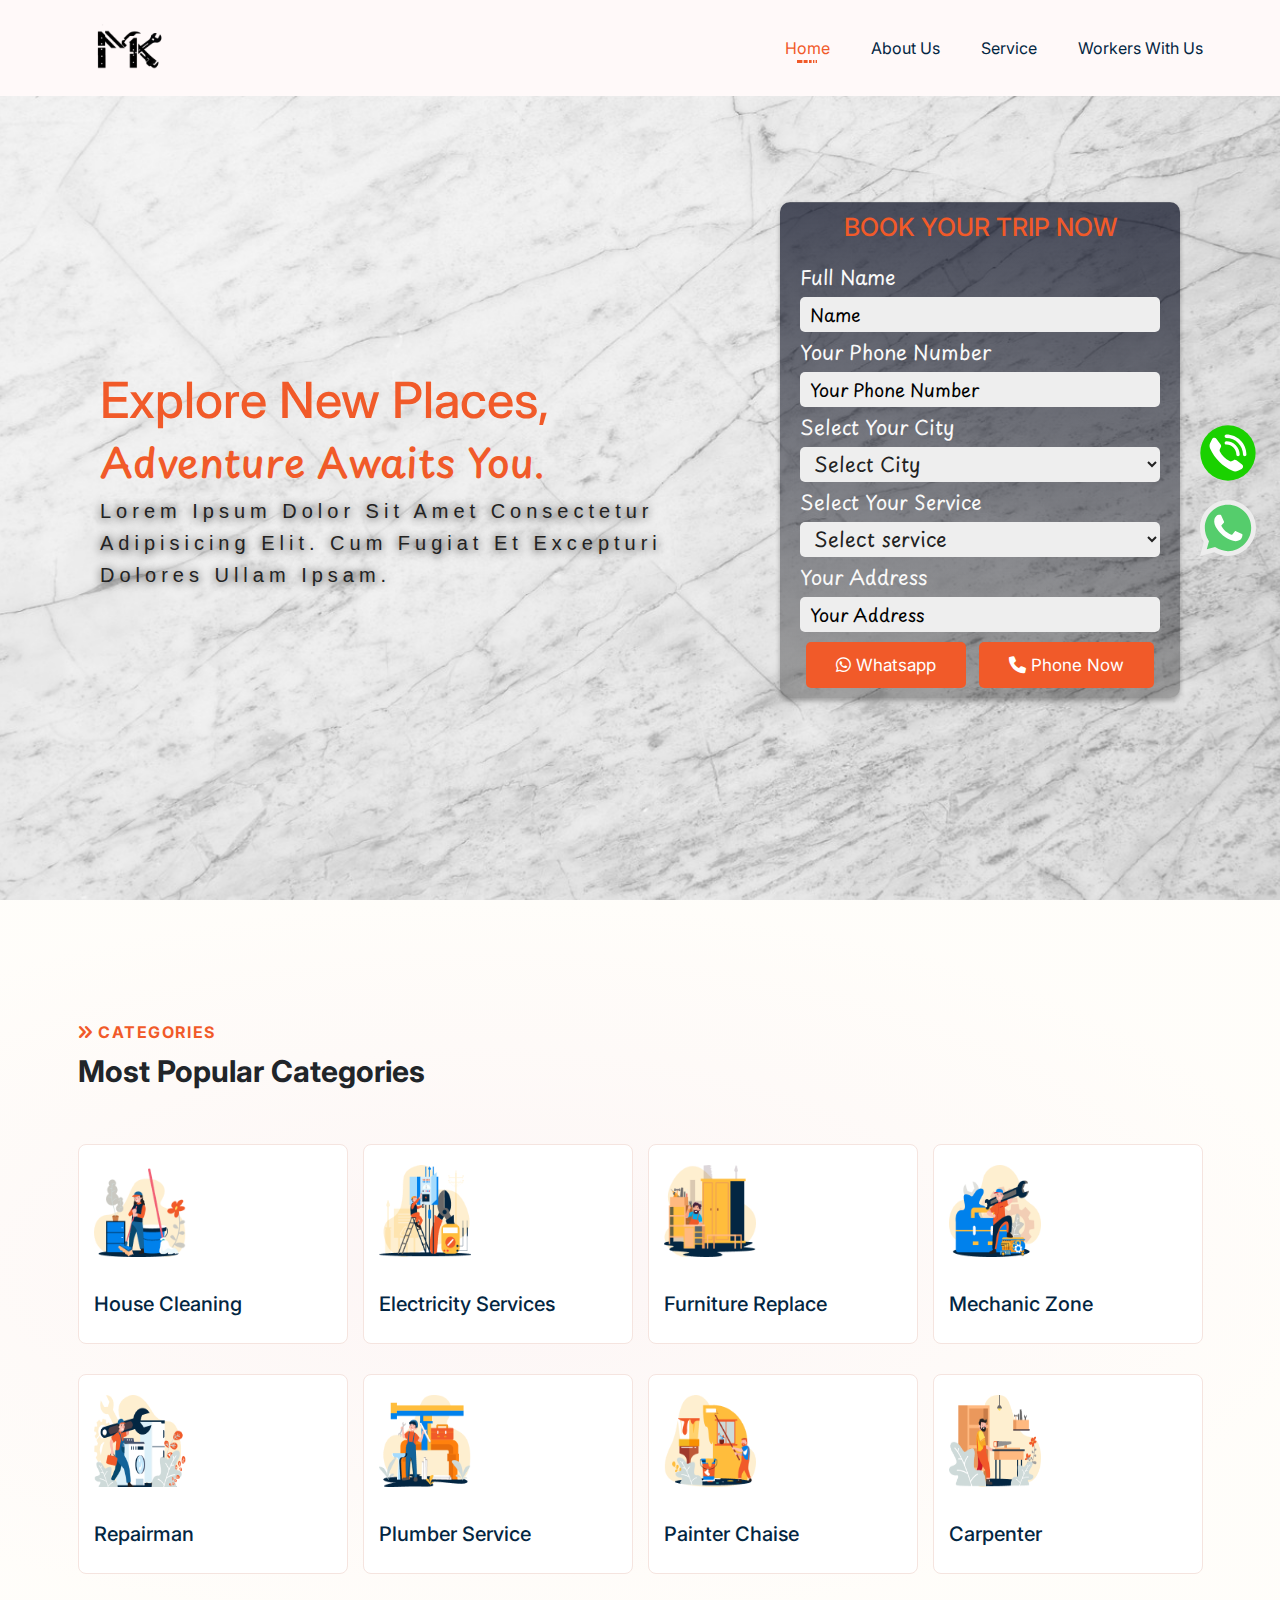
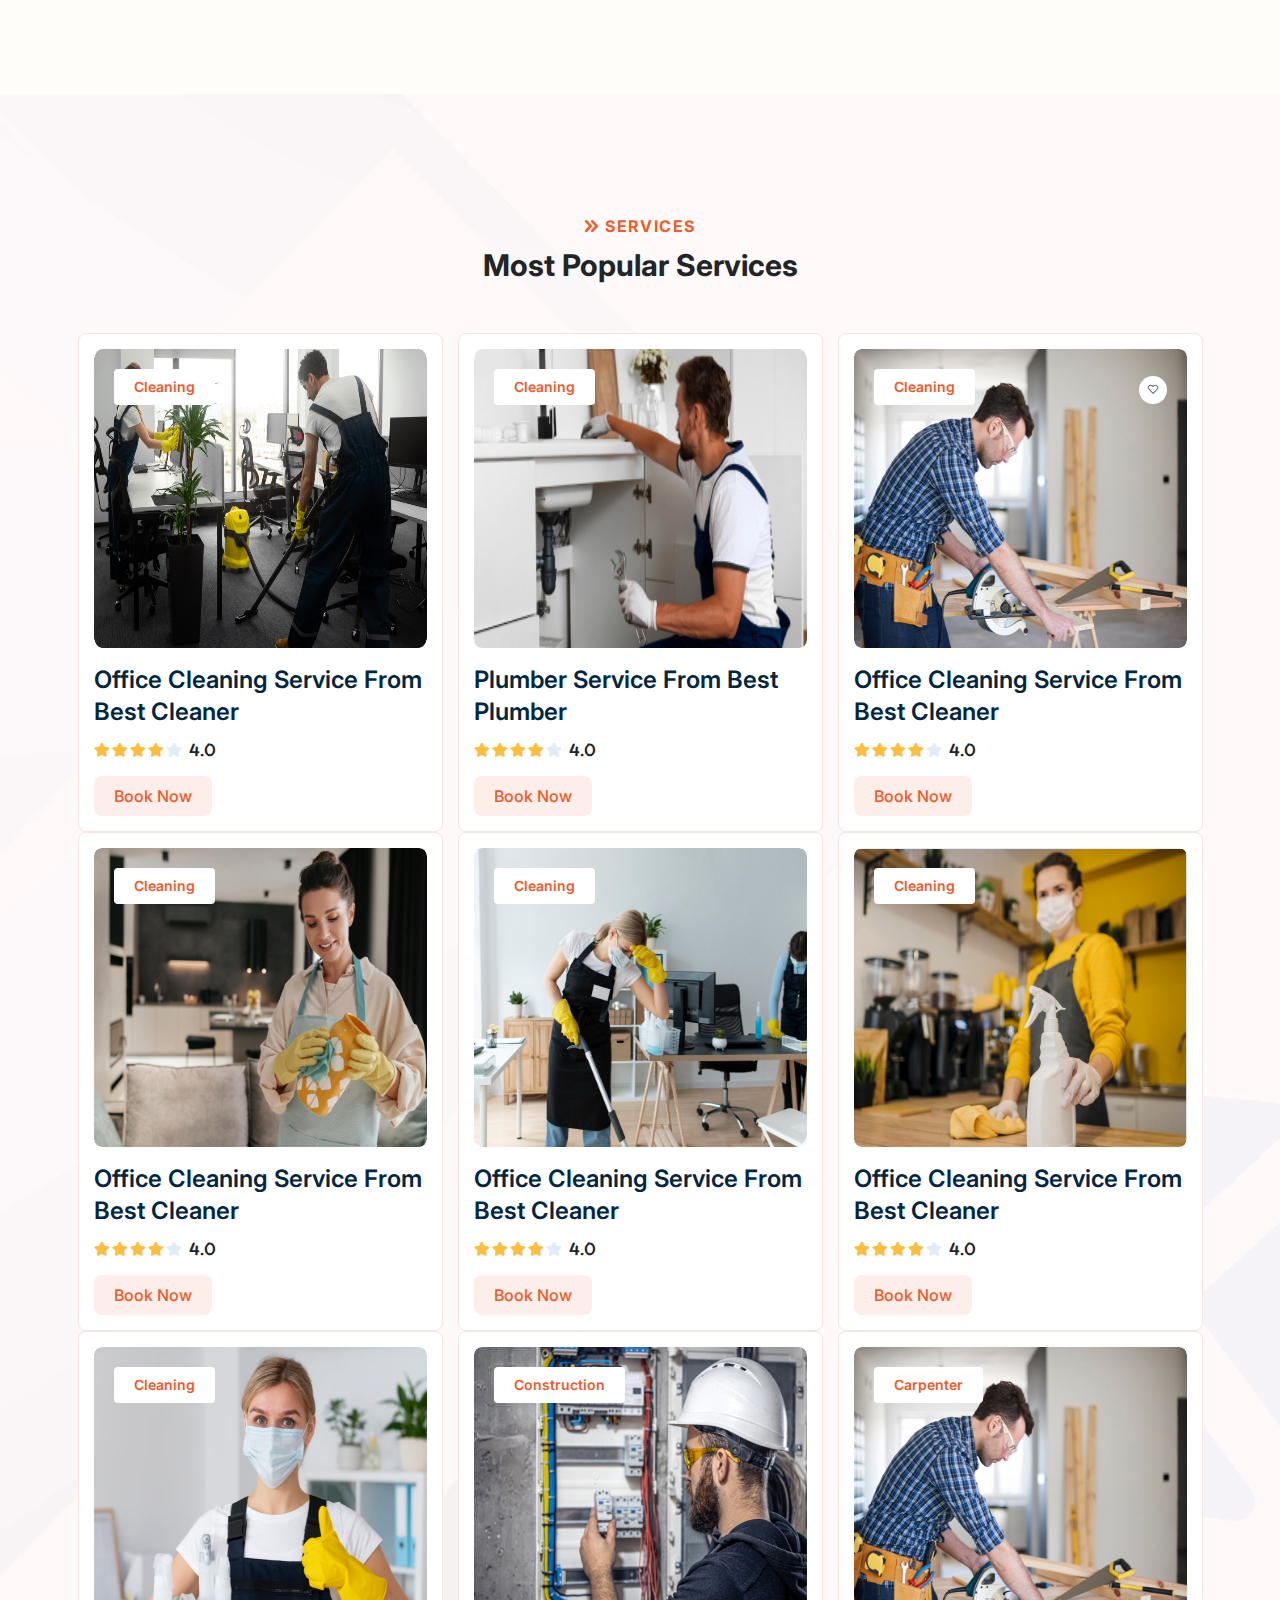
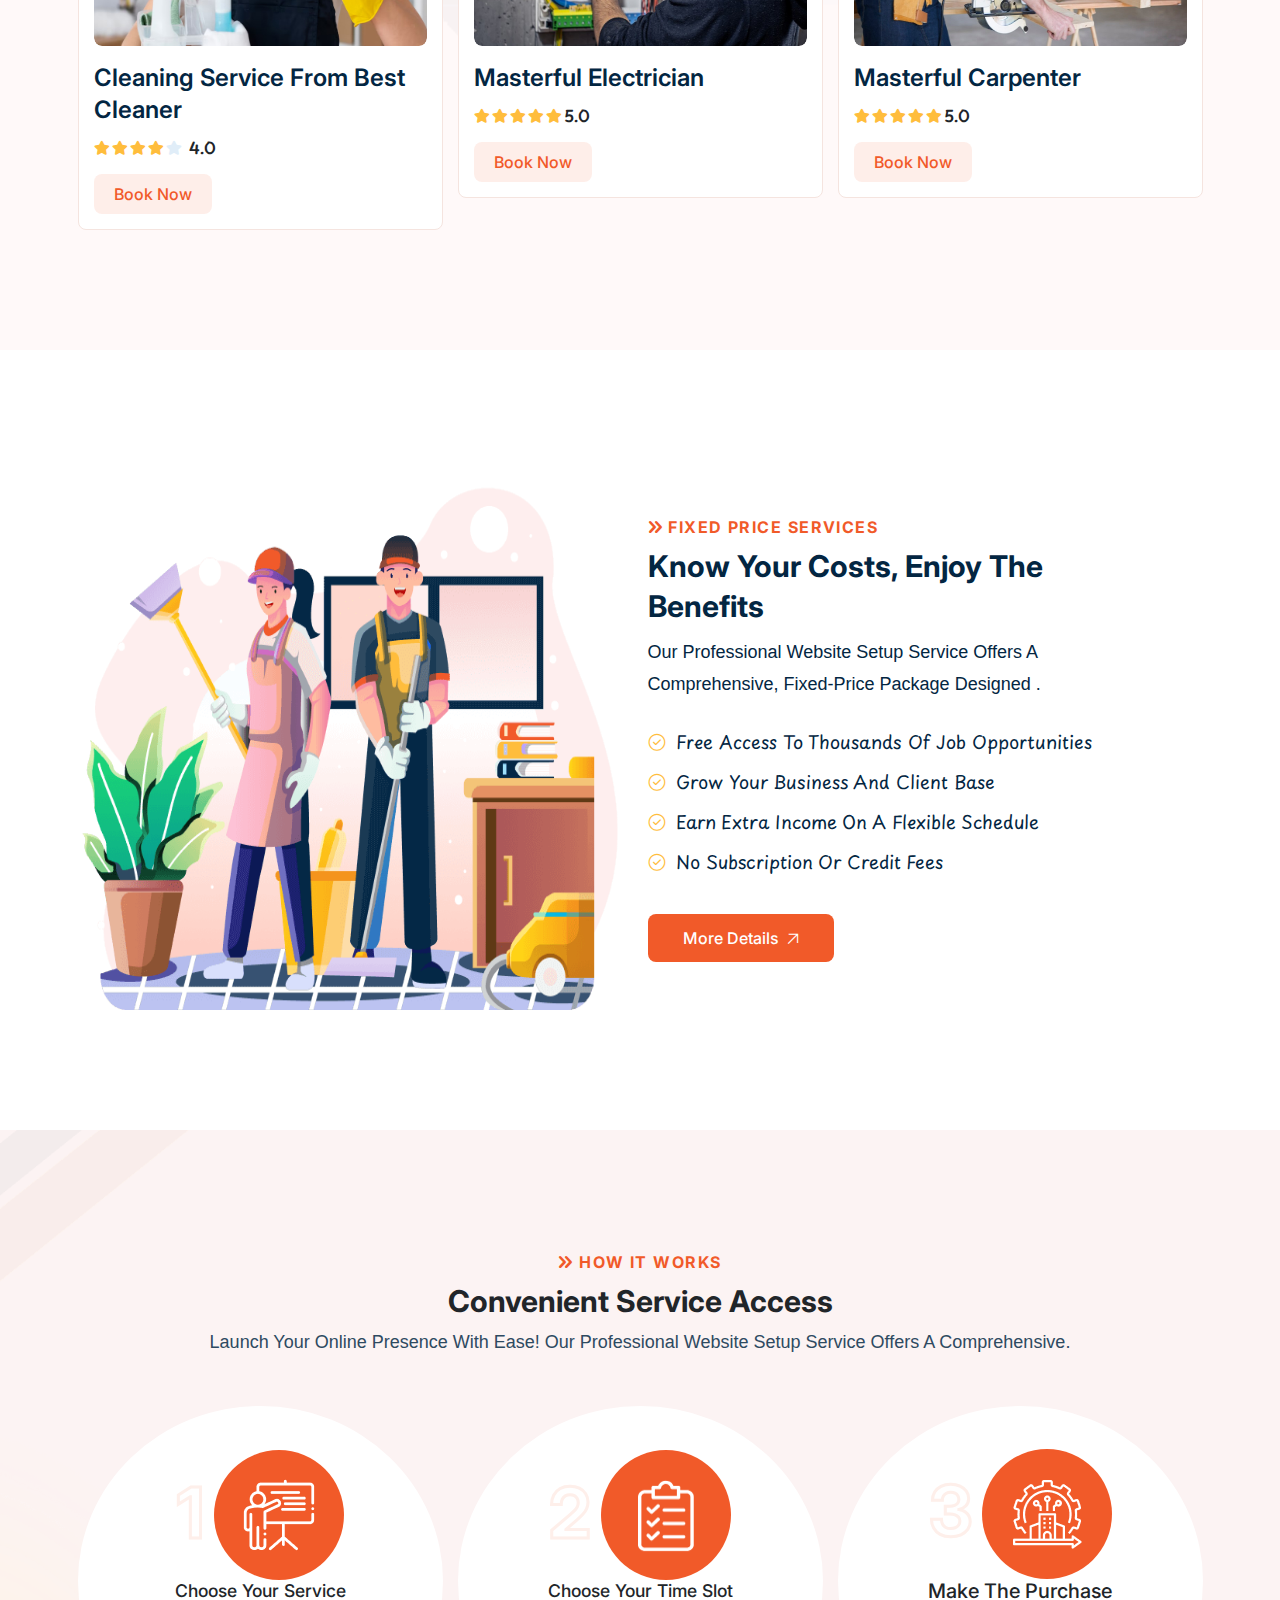
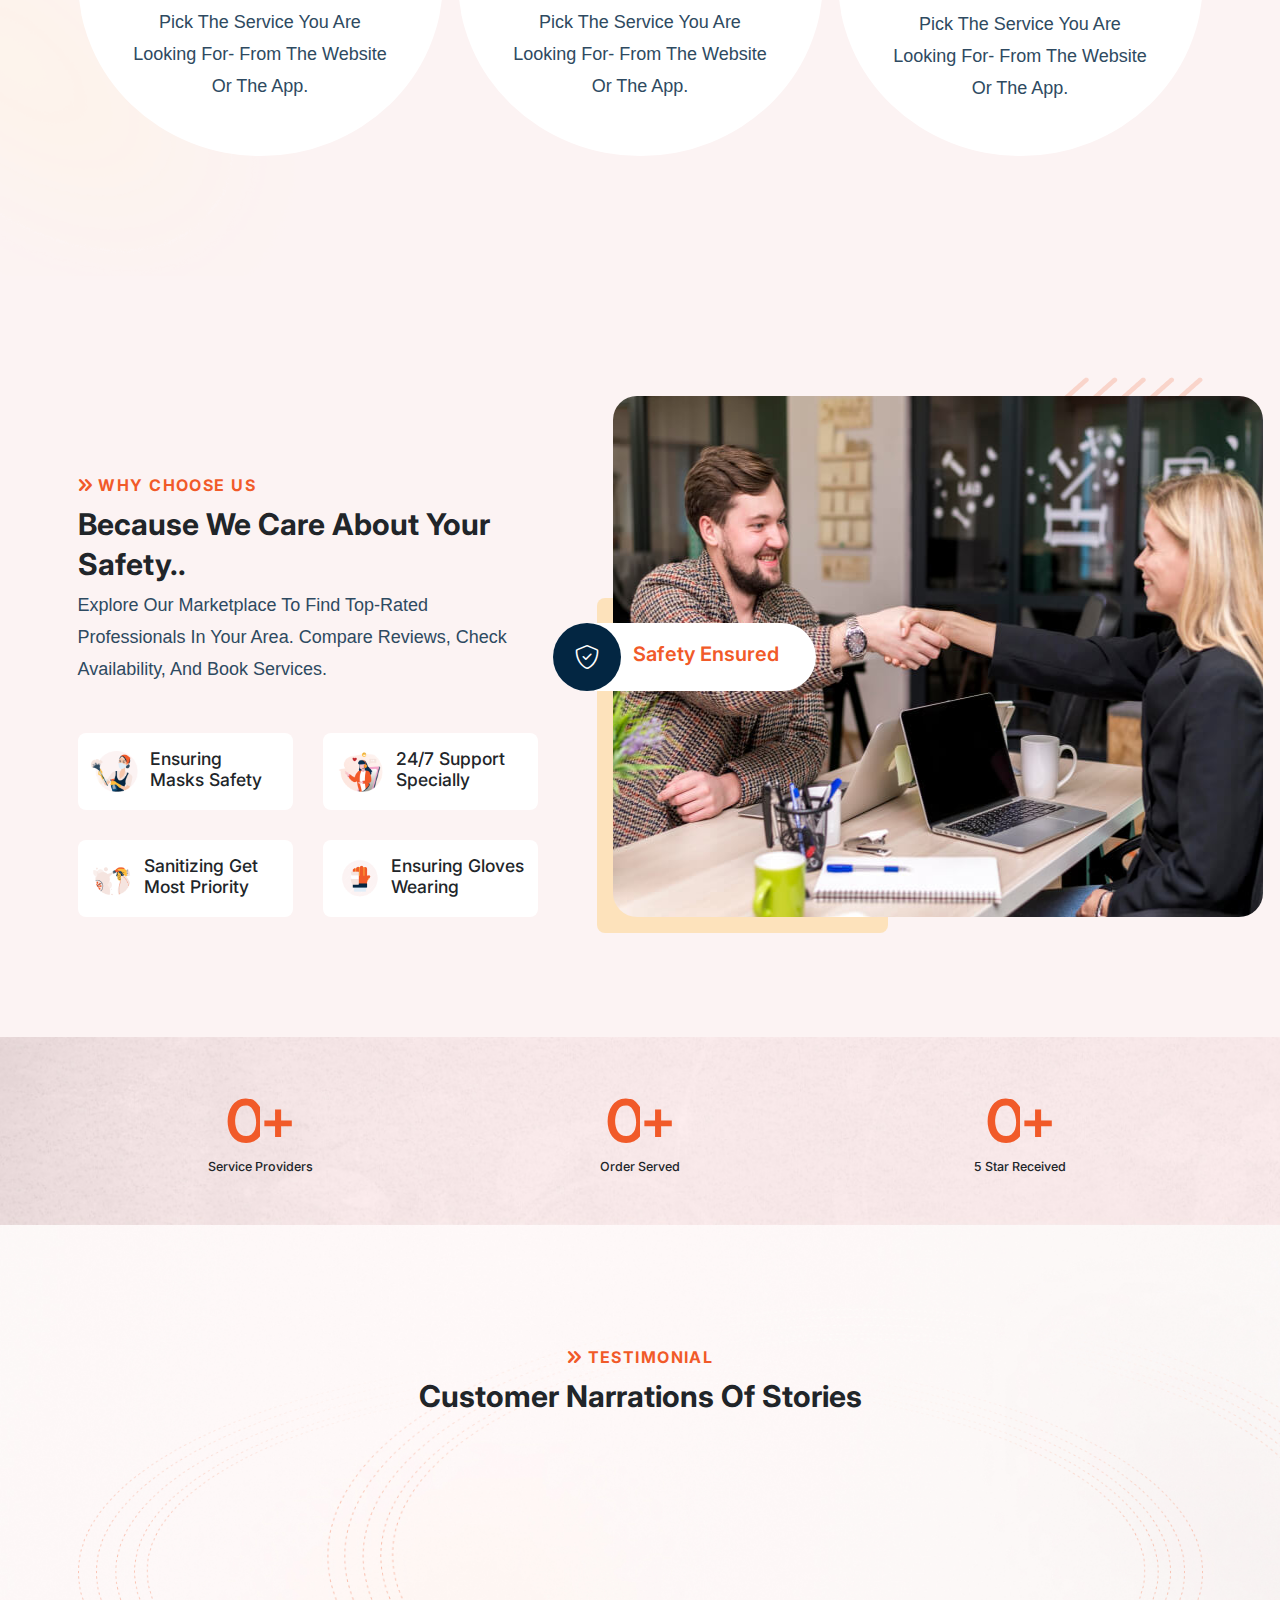
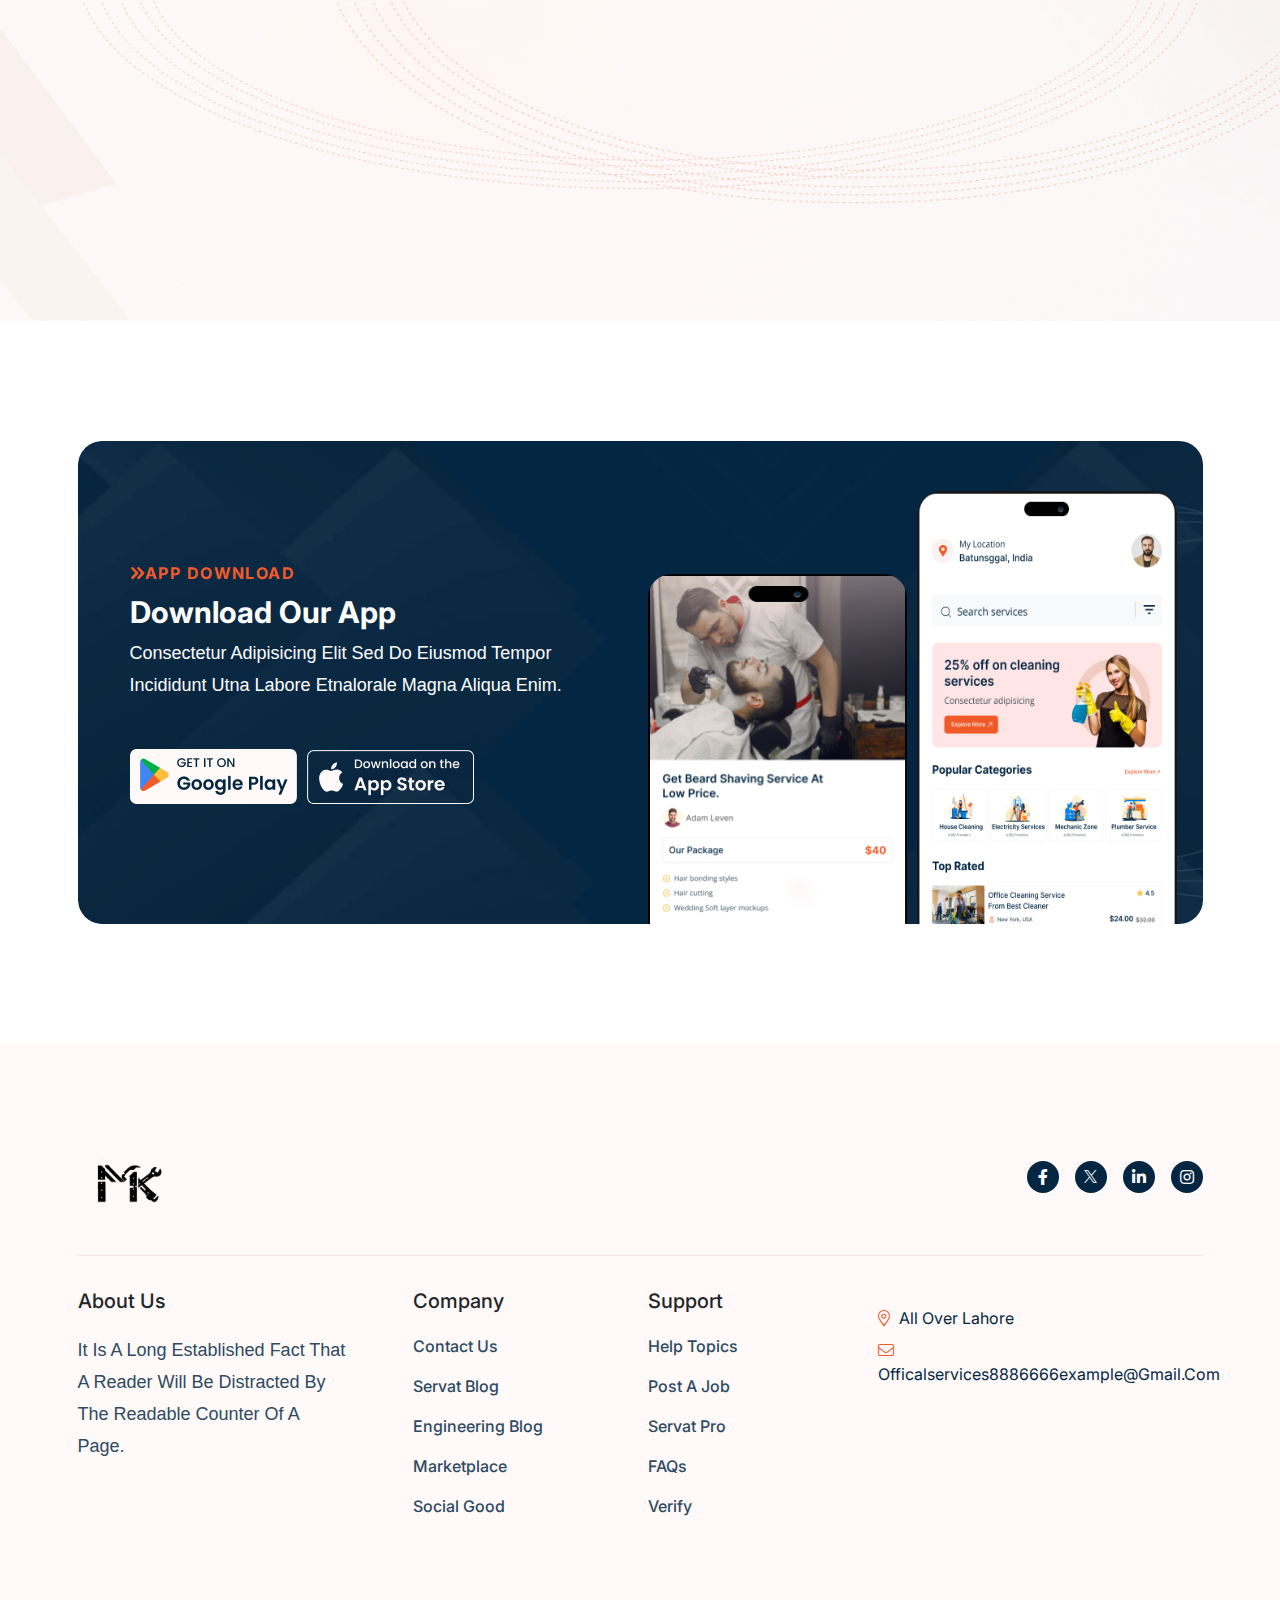
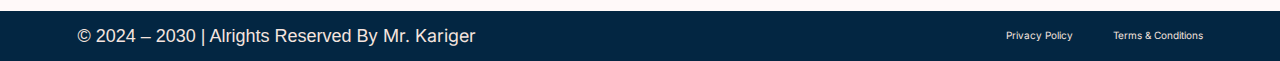
==== index.html @ b2930a64 "first comment" ====
<!DOCTYPE html>
<html lang="en">

<!-- Mirrored from template.binaryvines.com/servat/index-4.html by HTTrack Website Copier/3.x [XR&CO'2014], Tue, 11 Feb 2025 09:02:24 GMT -->
<!-- Added by HTTrack --><meta http-equiv="content-type" content="text/html;charset=utf-8" /><!-- /Added by HTTrack -->
<head>
<meta charset="utf-8">
<title>Servat - Responsive HTML Template</title>

<!-- Stylesheets -->
<link href="assets/css/style.css" rel="stylesheet">

<link rel="shortcut icon" href="assets/images/favicon.png" type="image/x-icon">
<link rel="icon" href="assets/images/favicon.png" type="image/x-icon">

<meta http-equiv="X-UA-Compatible" content="IE=edge">
<meta name="viewport" content="width=device-width, initial-scale=1.0">

</head>

<body>

<a target="_blank" href="https://api.whatsapp.com/send?phone=%2B923001078050&amp;text=MR.+Karigar+service+provider" id="whatsapp-button" style="position: fixed; right: 24px; width: 56px; z-index: 999; top: 500px;"><img style="width:100%;" src="[data-uri]"></a>

<a target="_blank" href="tel:+923001078050&amp;text=MR.+Karigar+service+provider" id="whatsapp-button" style="position: fixed; right: 24px; width: 56px; z-index: 999; top: 425px;"><img style="width:100%;" src="./assets/images/icons/phone-6015.svg"></a>
    
    <div class="page-wrapper">

        <!-- preloader -->
        <!-- <div class="loader-wrap">
            <div class="preloader">
                <div class="preloader-close">x</div>
                <div id="handle-preloader" class="handle-preloader">
                    <div class="animation-preloader">
                        <div class="loader-image">
                            <img src="assets/images/loader.gif" alt="loader">
                        </div>
                        <div class="txt-loading">
                            <span data-text-preloader="s" class="letters-loading">
                            s
                            </span>
                            <span data-text-preloader="e" class="letters-loading">
                            e
                            </span>
                            <span data-text-preloader="r" class="letters-loading">
                            r
                            </span>
                            <span data-text-preloader="v" class="letters-loading">
                            v
                            </span>
                            <span data-text-preloader="a" class="letters-loading">
                            a
                             </span>
                            <span data-text-preloader="t" class="letters-loading">
                            t
                            </span>
                        </div>
                    </div>  
                </div>
            </div>
        </div> -->
        <!-- preloader end --> 

        <!-- header -->
        <header class="main-header header-style-two">

            <!-- Header Lower -->
            <div class="header-lower">
                <div class="container">
                    <div class="inner-container d-flex align-items-center justify-content-between">        
                        <div class="header-left-column">
                            <div class="logo-box">
                                <div class="logo"><a href="index.html"><img src="assets/images/logo.png" alt="logo"></a></div>
                            </div>
                        </div>
                        <div class="header-center-column">
                            <div class="nav-outer">
                                <div class="mobile-nav-toggler"><img src="assets/images/icons/icon-bar.png" alt="icon"></div>
                                <nav class="main-menu navbar-expand-md navbar-light">
                                    <div class="collapse navbar-collapse show clearfix" id="navbarSupportedContent">
                                        <ul class="navigation">
                                            <!-- <li class="dropdown"><a href="javascript:void(0);" class="active">Home</a>
                                                <ul>
                                                    <li><a href="index.html">Home 01</a></li>
                                                    <li><a href="index-2.html">Home 02</a></li>
                                                    <li><a href="index-3.html">Home 03</a></li>
                                                    <li><a href="index-4.html" class="active">Home 04</a></li>
                                                </ul>
                                            </li> -->
                                            <li><a href="index.html" class="active">Home </a></li>
                                            <li><a href="about.html">About Us</a></li>   
                                            <!-- <li class="dropdown"><a href="javascript:void(0);">Service</a>
                                                <ul>
                                                    <li><a href="service.html">Service</a></li>
                                                    <li><a href="service-details.html">Service Details</a></li>
                                                </ul>
                                            </li> -->
                                            <li><a href="services.html">Service</a></li>
                                            <!-- <li class="dropdown"><a href="javascript:void(0);">Workers</a>
                                                <ul>
                                                    <li><a href="workers.html">Workers</a></li>
                                                    <li><a href="workers-profile.html">Workers Profile</a></li>
                                                    <li><a href="error.html">404</a></li>
                                                </ul>
                                            </li>        -->
                                            <li><a href="worker.html">Workers With Us</a></li>                                                             
                                            <!-- <li class="dropdown"><a href="javascript:void(0);">Blog</a>
                                                <ul>
                                                    <li><a href="blog.html">Blog</a></li>
                                                    <li><a href="blog-details.html">Blog Details</a></li>
                                                </ul>
                                            </li> -->
                                            <!-- <li><a href="contact.html">Contact</a></li> -->
                                        </ul>
                                    </div>
                                </nav>
                            </div>
                        </div>
                        <!-- <div class="header-right-column d-flex  align-items-center">
                            <div class="header-right-contact">
                                <a href="tel:+48615579822"><i class="icon-call-2"></i> +48 615 579 822</a>
                            </div>
                            <div class="header-right-btn-area">
                                <a href="#0" class="btn-1">Sign In</a>                  
                                <a href="#0" class="btn-1">Sign Up</a>                  
                            </div>
                        </div> -->
                    </div>
                </div>
            </div>
            <!-- Header Lower -->

            <!-- sticky header -->
            <div class="sticky-header">
                <div class="header-upper">
                    <div class="container">
                        <div class="inner-container d-flex align-items-center justify-content-between">
                            <div class="left-column d-flex align-items-center">
                                <div class="logo-box">
                                    <div class="logo"><a href="index.html"><img src="assets/images/logo.png" alt="logo"></a></div>
                                </div>
                            </div>

                            <div class="nav-outer gap-5 d-flex align-items-center">
                                <div class="mobile-nav-toggler"><img src="assets/images/icons/icon-bar.png" alt="icon"></div>
                                <nav class="main-menu navbar-expand-md navbar-light"></nav>
                            </div>
                            
                            <!-- <div class="header-right-column d-flex align-items-center">
                                <div class="header-right-contact">
                                    <a href="tel:+48615579822"><i class="icon-call-2"></i> +48 615 579 822</a>
                                </div>
                                <div class="header-right-btn-area">
                                    <a href="#0" class="btn-1">Sign In</a>                  
                                    <a href="#0" class="btn-1">Sign Up</a>                  
                                </div>
                            </div> -->
                        </div>
                    </div>
                </div>
            </div>
            <!-- sticky header -->

            <!-- mobile menu -->
            <div class="mobile-menu">
                <div class="menu-backdrop"></div>
                <div class="close-btn"><span class="fal fa-times"></span></div>
                
                <nav class="menu-box">
                    <div class="nav-logo"><a href="index.html"><img src="assets/images/logo.png" alt="logo"></a></div>
                    <div class="menu-outer"><!--Here Menu Will Come Automatically Via Javascript / Same Menu as in Header--></div>
                    <!--Social Links-->
                    <div class="social-links">
                        <ul class="clearfix">
                            <li><a href="#"><span class="fab fa-twitter"></span></a></li>
                            <li><a href="#"><span class="fab fa-facebook-square"></span></a></li>
                            <li><a href="#"><span class="fab fa-pinterest-p"></span></a></li>
                            <li><a href="#"><span class="fab fa-instagram"></span></a></li>
                            <li><a href="#"><span class="fab fa-youtube"></span></a></li>
                        </ul>
                    </div>
                </nav>
            </div>

            <!-- <div class="container">
                <div class="header-bottom-navigation header-bottom-navigation-two">
                    <ul>
                        <li><a href="#0">Cleaning Office</a></li>
                        <li><a href="#0">Electricity Services</a></li>
                        <li><a href="#0">Furniture Replace</a></li>
                        <li><a href="#0">Mechanic Zone</a></li>
                        <li><a href="#0">Repairman</a></li>
                        <li><a href="#0" class="active">Plumber Service</a></li>
                        <li><a href="#0">Painter Chaise</a></li>
                        <li><a href="#0">Care Repairing</a></li>
                    </ul>
                </div>
            </div> -->

        </header>
        <!-- header -->

         <!-- home section starts  -->

    <section class="home" id="home">

        <div class="images">
            <img src="./assets/images/banner/banner-bg.jpg" alt="">
            
        </div>

        <div class="content">
            <h1>explore new places,<span><br> adventure awaits you.</span></h1>
            <p>Lorem ipsum dolor sit amet consectetur adipisicing elit. Cum fugiat et excepturi dolores ullam ipsam.
            </p>
        </div>

        <div class="form-container">
            <form action="">

                <!-- <h3>search your destination</h3> -->
                <h3>book your trip now</h3>

                <span>full name</span>
                <input type="text" placeholder="name" name="Client Name">

                <span>your Phone Number</span>
                <input type="number" placeholder="your Phone Number" name="phone number" >

                <span>Select your City</span>
                <!-- <input type="number" placeholder="enter your phone" > -->
                <select class="select" >
                    <option value="" name="City">Select City</option>
                        <!-- <option value="Karachi">Karachi</option> -->
                        <!-- <option value="Karachi">islamabad</option> -->
                        <option value="Lahore">Lahore</option>
                </select>  

                <span>Select Your service</span>
                <select class="select" >
                    <option value="" name="service Name">Select service</option>
                        <option value="Plumber" >Plumber</option>
                        <option value="Electrician">Electrician</option>
                        <option value="Cleaner">Cleaner</option>
                        <!-- <option value="Electrician"></option>
                        <option value="Electrician">Lahore</option> -->
                </select>    

                <span>Your Address</span>
        
                <input type="text" placeholder="Your Address" name="Address">


                <!-- <input type="submit" value="send"> -->
                <div class="button ">
                    <a href="https://api.whatsapp.com/send?phone=%2B923001078050&amp;text=MR.+Karigar+service+provider" class="link-btn"><i class="fab fa-whatsapp"></i> Whatsapp</a>
                    <a href="tel:+923001078050&amp;text=MR.+Karigar+service+provider" class="link-btn"><i class="fas fa-phone"></i> Phone now</a>
                </div>
                

            </form>
        </div>

    </section>

   

        <!-- Categories four -->
        <section class="categories categories-four">
            <div class="container">
                <div class="common-title-container">
                    <div class="common-title mb-0">
                        <h6 class="common-sub-title"><i class="fa-solid fa-angles-right"></i> CATEGORIES</h6>
                        <h3>Most Popular Categories</h3>
                    </div>
                    <!-- <a href="workers.html" class="underline-link">Explore More <i class="fa-solid fa-arrow-up-right"></i></a> -->
                </div>

                <div class="row">
                    <div class="col-lg-3 col-md-6">
                        <div class="categories-single">
                            <div class="categories-single-image">
                                <img src="assets/images/resource/categori-1.png" alt="image">
                            </div>
                            <div class="categories-single-title">
                                <a href="./service-provide/service-1.html">House Cleaning </a>
                                <!-- <p>4,982 Providers</p> -->
                            </div>
                        </div>
                    </div>
                    <div class="col-lg-3 col-md-6">
                        <div class="categories-single">
                            <div class="categories-single-image">
                                <img src="assets/images/resource/categori-2.png" alt="image">
                            </div>
                            <div class="categories-single-title">
                                <a href="./service-provide/service-2.html">Electricity Services </a>
                                <!-- <p>4,982 Providers</p> -->
                            </div>
                        </div>
                    </div>
                    <div class="col-lg-3 col-md-6">
                        <div class="categories-single">
                            <div class="categories-single-image">
                                <img src="assets/images/resource/categori-3.png" alt="image">
                            </div>
                            <div class="categories-single-title">
                                <a href="./service-provide/service-3.html">Furniture Replace </a>
                                <!-- <p>4,982 Providers</p> -->
                            </div>
                        </div>
                    </div>
                    <div class="col-lg-3 col-md-6">
                        <div class="categories-single">
                            <div class="categories-single-image">
                                <img src="assets/images/resource/categori-4.png" alt="image">
                            </div>
                            <div class="categories-single-title">
                                <a href="./service-provide/service-4.html">Mechanic Zone</a>
                                <!-- <p>4,982 Providers</p> -->
                            </div>
                        </div>
                    </div>
                    <div class="col-lg-3 col-md-6">
                        <div class="categories-single">
                            <div class="categories-single-image">
                                <img src="assets/images/resource/categori-5.png" alt="image">
                            </div>
                            <div class="categories-single-title">
                                <a href="./service-provide/service-5.html">Repairman </a>
                                <!-- <p>4,982 Providers</p> -->
                            </div>
                        </div>
                    </div>
                    <div class="col-lg-3 col-md-6">
                        <div class="categories-single">
                            <div class="categories-single-image">
                                <img src="assets/images/resource/categori-6.png" alt="image">
                            </div>
                            <div class="categories-single-title">
                                <a href="./service-provide/service-6.html">Plumber Service</a>
                                <!-- <p>4,982 Providers</p> -->
                            </div>
                        </div>
                    </div>
                    <div class="col-lg-3 col-md-6">
                        <div class="categories-single">
                            <div class="categories-single-image">
                                <img src="assets/images/resource/categori-7.png" alt="image">
                            </div>
                            <div class="categories-single-title">
                                <a href="./service-provide/service-7.html">Painter Chaise</a>
                                <!-- <p>4,982 Providers</p> -->
                            </div>
                        </div>
                    </div>
                    <div class="col-lg-3 col-md-6">
                        <div class="categories-single">
                            <div class="categories-single-image">
                                <img src="assets/images/resource/categori-8.png" alt="image">
                            </div>
                            <div class="categories-single-title">
                                <a href="./service-provide/service-8.html">Carpenter</a>
                                <!-- <p>4,982 Providers</p> -->
                            </div>
                        </div>
                    </div>
                </div>
            </div>
        </section>
        <!-- Categories four-->

        
        <!-- service two -->
        <section class="service-two">
            <div class="bg-layer" style="background: url('assets/images/background/service-2-bg.png');"></div>
            <div class="container">
                <div class="common-title text-center">
                    <h6 class="common-sub-title"><i class="fa-solid fa-angles-right"></i> SERVICES </h6>
                    <h3>Most Popular Services</h3>
                </div>

                <div class="row">


                    <div class="col-lg-4 col-md-6">
                
                        <div class="service-tow-single">
                            <div class="service-tow-single-img">
                                <img src="assets/images/resource/service-details-1.jpg" alt="image">
                                <div class="featured-single-wishlist">
                                    <h6>Cleaning</h6>
                                    <!-- <a href="./services/service-1.html"><i class="fa-light fa-heart"></i></a> -->
                                </div>
                            </div>
                            <div class="service-tow-single-content">
                                <a href="./service-provide/service-1.html" class="service-tow-single-title">Office Cleaning Service From Best Cleaner </a>
                                <div class="service-tow-single-rating">
                                    <!-- <p><i class="fa-light fa-location-dot"></i> New York, USA</p> -->
                                    <div class="rating">
                                        <ul>
                                            <li><i class="fa-sharp fa-solid fa-star"></i></li>
                                            <li><i class="fa-sharp fa-solid fa-star"></i></li>
                                            <li><i class="fa-sharp fa-solid fa-star"></i></li>
                                            <li><i class="fa-sharp fa-solid fa-star"></i></li>
                                            <li><i class="fa-sharp-duotone fa-solid fa-star"></i></li>
                                            <li>4.0</li>
                                        </ul>
                                    </div>
                                </div>
                                <div class="featured-single-info">
                                    <a href="./service-provide/service-1.html">Book Now</a>
                                    <div class="featured-single-info-left">
                                        <!-- <h5>$24.00 <span>$32.00</span></h5> -->
                                    </div>
                                </div>
                            </div>
                        </div>
                    </div>


                    <div class="col-lg-4 col-md-6">
                        <div class="service-tow-single">
                            <div class="service-tow-single-img">
                                <img src="assets/images/resource/service-page-4.jpg" alt="image">
                                <div class="featured-single-wishlist">
                                    <h6>Cleaning</h6>
                                    <!-- <a href="./services/service-2.html"><i class="fa-light fa-heart"></i></a> -->
                                </div>
                            </div>
                            <div class="service-tow-single-content">
                                <a href="./service-provide/service-2.html" class="service-tow-single-title">Plumber Service From Best Plumber </a>
                                <div class="service-tow-single-rating">
                                    <!-- <p><i class="fa-light fa-location-dot"></i> New York, USA</p> -->
                                    <div class="rating">
                                        <ul>
                                            <li><i class="fa-sharp fa-solid fa-star"></i></li>
                                            <li><i class="fa-sharp fa-solid fa-star"></i></li>
                                            <li><i class="fa-sharp fa-solid fa-star"></i></li>
                                            <li><i class="fa-sharp fa-solid fa-star"></i></li>
                                            <li><i class="fa-sharp-duotone fa-solid fa-star"></i></li>
                                            <li>4.0</li>
                                        </ul>
                                    </div>
                                </div>
                                <div class="featured-single-info">
                                    <a href="./service-provide/service-2.html">Book Now</a>
                                    <!-- <div class="featured-single-info-left">
                                        <h5>$24.00 <span>$32.00</span></h5>
                                    </div> -->
                                </div>
                            </div>
                        </div>
                    </div>


                    <div class="col-lg-4 col-md-6">
                        <div class="service-tow-single">
                            <div class="service-tow-single-img">
                                <img src="assets/images/resource/service-3.jpg" alt="image">
                                <div class="featured-single-wishlist">
                                    <h6>Cleaning</h6>
                                    <a href="./services/service-3.html"><i class="fa-light fa-heart"></i></a>
                                </div>
                            </div>
                            <div class="service-tow-single-content">
                                <a href="./services/service-3.html" class="service-tow-single-title">Office Cleaning Service From Best Cleaner </a>
                                <div class="service-tow-single-rating">
                                    <!-- <p><i class="fa-light fa-location-dot"></i> New York, USA</p> -->
                                    <div class="rating">
                                        <ul>
                                            <li><i class="fa-sharp fa-solid fa-star"></i></li>
                                            <li><i class="fa-sharp fa-solid fa-star"></i></li>
                                            <li><i class="fa-sharp fa-solid fa-star"></i></li>
                                            <li><i class="fa-sharp fa-solid fa-star"></i></li>
                                            <li><i class="fa-sharp-duotone fa-solid fa-star"></i></li>
                                            <li>4.0</li>
                                        </ul>
                                    </div>
                                </div>
                                <div class="featured-single-info">
                                    <a href="./services/service-3.html">Book Now</a>
                                    <!-- <div class="featured-single-info-left">
                                        <h5>$24.00 <span>$32.00</span></h5>
                                    </div> -->
                                </div>
                            </div>
                        </div>
                    </div>


                    <div class="col-lg-4 col-md-6">
                        <div class="service-tow-single">
                            <div class="service-tow-single-img">
                                <img src="assets/images/resource/service-4.jpg" alt="image">
                                <div class="featured-single-wishlist">
                                    <h6>Cleaning</h6>
                                    <!-- <a href="./services/service-4.html"><i class="fa-light fa-heart"></i></a> -->
                                </div>
                            </div>
                            <div class="service-tow-single-content">
                                <a href="./service-provide/service-4.html" class="service-tow-single-title">Office Cleaning Service From Best Cleaner </a>
                                <div class="service-tow-single-rating">
                                    <!-- <p><i class="fa-light fa-location-dot"></i> New York, USA</p> -->
                                    <div class="rating">
                                        <ul>
                                            <li><i class="fa-sharp fa-solid fa-star"></i></li>
                                            <li><i class="fa-sharp fa-solid fa-star"></i></li>
                                            <li><i class="fa-sharp fa-solid fa-star"></i></li>
                                            <li><i class="fa-sharp fa-solid fa-star"></i></li>
                                            <li><i class="fa-sharp-duotone fa-solid fa-star"></i></li>
                                            <li>4.0</li>
                                        </ul>
                                    </div>
                                </div>
                                <div class="featured-single-info">
                                    <a href="./service-provide/service-4.html">Book Now</a>
                                    <!-- <div class="featured-single-info-left">
                                        <h5>$24.00 <span>$32.00</span></h5>
                                    </div> -->
                                </div>
                            </div>
                        </div>
                    </div>


                    <div class="col-lg-4 col-md-6">
                        <div class="service-tow-single">
                            <div class="service-tow-single-img">
                                <img src="assets/images/resource/service-5.jpg" alt="image">
                                <div class="featured-single-wishlist">
                                    <h6>Cleaning</h6>
                                    <!-- <a href="./services/service-5.html"><i class="fa-light fa-heart"></i></a> -->
                                </div>
                            </div>
                            <div class="service-tow-single-content">
                                <a href="./service-provide/service-5.html" class="service-tow-single-title">Office Cleaning Service From Best Cleaner </a>
                                <div class="service-tow-single-rating">
                                    <!-- <p><i class="fa-light fa-location-dot"></i> New York, USA</p> -->
                                    <div class="rating">
                                        <ul>
                                            <li><i class="fa-sharp fa-solid fa-star"></i></li>
                                            <li><i class="fa-sharp fa-solid fa-star"></i></li>
                                            <li><i class="fa-sharp fa-solid fa-star"></i></li>
                                            <li><i class="fa-sharp fa-solid fa-star"></i></li>
                                            <li><i class="fa-sharp-duotone fa-solid fa-star"></i></li>
                                            <li>4.0</li>
                                        </ul>
                                    </div>
                                </div>
                                <div class="featured-single-info">
                                    <a href="./service-provide/service-5.html">Book Now</a>
                                    <!-- <div class="featured-single-info-left">
                                        <h5>$24.00 <span>$32.00</span></h5>
                                    </div> -->
                                </div>
                            </div>
                        </div>
                    </div>


                    <div class="col-lg-4 col-md-6">
                        <div class="service-tow-single">
                            <div class="service-tow-single-img">
                                <img src="assets/images/resource/service-6.jpg" alt="image">
                                <div class="featured-single-wishlist">
                                    <h6>Cleaning</h6>
                                    <!-- <a href="./services/service-6.html"><i class="fa-light fa-heart"></i></a> -->
                                </div>
                            </div>
                            <div class="service-tow-single-content">
                                <a href="./service-provide/service-6.html" class="service-tow-single-title">Office Cleaning Service From Best Cleaner </a>
                                <div class="service-tow-single-rating">
                                    <!-- <p><i class="fa-light fa-location-dot"></i> New York, USA</p> -->
                                    <div class="rating">
                                        <ul>
                                            <li><i class="fa-sharp fa-solid fa-star"></i></li>
                                            <li><i class="fa-sharp fa-solid fa-star"></i></li>
                                            <li><i class="fa-sharp fa-solid fa-star"></i></li>
                                            <li><i class="fa-sharp fa-solid fa-star"></i></li>
                                            <li><i class="fa-sharp-duotone fa-solid fa-star"></i></li>
                                            <li>4.0</li>
                                        </ul>
                                    </div>
                                </div>
                                <div class="featured-single-info">
                                    <a href="./service-provide/service-6.html">Book Now</a>
                                    <!-- <div class="featured-single-info-left">
                                        <h5>$24.00 <span>$32.00</span></h5>
                                    </div> -->
                                </div>
                            </div>
                        </div>
                    </div>


                    <div class="col-lg-4 col-md-6">
                        <div class="service-tow-single">
                            <div class="service-tow-single-img">
                                <img src="assets/images/resource/service-1.jpg" alt="image">
                                <div class="featured-single-wishlist">
                                    <h6>Cleaning</h6>
                                    <!-- <a href="./services/service-7.html"><i class="fa-light fa-heart"></i></a> -->
                                </div>
                            </div>
                            <div class="service-tow-single-content">
                                <a href="./service-provide/service-7.html" class="service-tow-single-title">Cleaning Service From Best Cleaner </a>
                                <div class="service-tow-single-rating">
                                    <!-- <p><i class="fa-light fa-location-dot"></i> New York, USA</p> -->
                                    <div class="rating">
                                        <ul>
                                            <li><i class="fa-sharp fa-solid fa-star"></i></li>
                                            <li><i class="fa-sharp fa-solid fa-star"></i></li>
                                            <li><i class="fa-sharp fa-solid fa-star"></i></li>
                                            <li><i class="fa-sharp fa-solid fa-star"></i></li>
                                            <li><i class="fa-sharp-duotone fa-solid fa-star"></i></li>
                                            <li>4.0</li>
                                        </ul>
                                    </div>
                                </div>
                                <div class="featured-single-info">
                                    <a href="./service-provide/service-7.html">Book Now</a>
                                    <!-- <div class="featured-single-info-left">
                                        <h5>$24.00 <span>$32.00</span></h5>
                                    </div> -->
                                </div>
                            </div>
                        </div>
                    </div>


                    <div class="col-lg-4 col-md-6">
                        <div class="service-tow-single">
                            <div class="service-tow-single-img">
                                <img src="assets/images/resource/service-2.jpg" alt="image">
                                <div class="featured-single-wishlist">
                                    <h6>Construction</h6>
                                    <!-- <a href="./services/service-8.html"><i class="fa-light fa-heart"></i></a> -->
                                </div>
                            </div>
                            <div class="service-tow-single-content">
                                <a href="./service-provide/service-8.html" class="service-tow-single-title">Masterful Electrician</a>
                                <div class="service-tow-single-rating">
                                    <!-- <p><i class="fa-light fa-location-dot"></i>Arizona, USA</p> -->
                                    <div class="rating">
                                        <ul>
                                            <li><i class="fa-sharp fa-solid fa-star"></i></li>
                                            <li><i class="fa-sharp fa-solid fa-star"></i></li>
                                            <li><i class="fa-sharp fa-solid fa-star"></i></li>
                                            <li><i class="fa-sharp fa-solid fa-star"></i></li>
                                            <li><i class="fa-sharp fa-solid fa-star"></i></li>
                                            <li>5.0</li>
                                        </ul>
                                    </div>
                                </div>
                                <div class="featured-single-info">
                                    <a href="./service-provide/service-8.html">Book Now</a>
                                    <!-- <div class="featured-single-info-left">
                                        <h5>$24.00 <span>$32.00</span></h5>
                                    </div> -->
                                </div>
                            </div>
                        </div>
                    </div>


                    <div class="col-lg-4 col-md-6">
                        <div class="service-tow-single">
                            <div class="service-tow-single-img">
                                <img src="assets/images/resource/service-3.jpg" alt="image">
                                <div class="featured-single-wishlist">
                                    <h6>Carpenter</h6>
                                    <!-- <a href="./services/service-9.html"><i class="fa-light fa-heart"></i></a> -->
                                </div>
                            </div>
                            <div class="service-tow-single-content">
                                <a href="./service-provide/service-9.html" class="service-tow-single-title">Masterful Carpenter</a>
                                <div class="service-tow-single-rating">
                                    <!-- <p><i class="fa-light fa-location-dot"></i> California, USA</p> -->
                                    <div class="rating">
                                        <ul>
                                            <li><i class="fa-sharp fa-solid fa-star"></i></li>
                                            <li><i class="fa-sharp fa-solid fa-star"></i></li>
                                            <li><i class="fa-sharp fa-solid fa-star"></i></li>
                                            <li><i class="fa-sharp fa-solid fa-star"></i></li>
                                            <li><i class="fa-sharp fa-solid fa-star"></i></li>
                                            <li>5.0</li>
                                        </ul>
                                    </div>
                                </div>
                                <div class="featured-single-info">
                                    <a href="./service-provide/service-9.html">Book Now</a>
                                    <!-- <div class="featured-single-info-left">
                                        <h5>$24.00 <span>$32.00</span></h5>
                                    </div> -->
                                </div>
                            </div>
                        </div>
                    </div>
                </div>
            </div>
        </section>
        <!-- service two -->

        

        <!-- Rewards three -->
        <section class="rewards-three">
            <div class="container">
                <div class="row">
                    <div class="col-lg-6">
                        <div class="rewards-righter-container">
                            <div class="rewards-righter-image">
                                <img src="assets/images/resource/reward-3.png" alt="image">
                            </div>
                        </div>
                    </div>
                    <div class="col-lg-6">
                        <div class="rewards-left-container">
                            <div class="rewards-left-container-inner">
                                <div class="common-title mb_30">
                                    <h6 class="common-sub-title"><i class="fa-solid fa-angles-right"></i> FIXED PRICE SERVICES</h6>
                                    <h3>Know Your Costs, Enjoy the Benefits</h3>
                                    <p>Our Professional Website Setup service offers a comprehensive, fixed-price package designed .</p>
                                </div>
                                <div class="rewards-left-list">
                                    <ul>
                                        <li><i class="fa-sharp fa-light fa-circle-check"></i> Free access to thousands of job opportunities</li>
                                        <li><i class="fa-sharp fa-light fa-circle-check"></i> Grow your business and client base</li>
                                        <li><i class="fa-sharp fa-light fa-circle-check"></i> Earn extra income on a flexible schedule</li>
                                        <li><i class="fa-sharp fa-light fa-circle-check"></i> No subscription or credit fees</li>
                                    </ul>
                                </div>
                                <div class="reward-btn">
                                    <a href="about.html" class="btn-1">More Details <i class="icon-arrow-1"></i></a>
                                </div>
                            </div>
                        </div>
                    </div>
                </div>
            </div>
        </section>
        <!-- Rewards three -->


        <!-- works three -->
        <section class="works works-three">
            <div class="bg-layer" style="background: url('assets/images/background/works-three-bg.png');"></div>
            <div class="container">
                <div class="common-title text-center">
                    <h6 class="common-sub-title"><i class="fa-solid fa-angles-right"></i> HOW IT WORKS </h6>
                    <h3>Convenient Service Access</h3>
                    <p>Launch your online presence with ease! Our Professional Website Setup service offers a comprehensive.</p>
                </div>
                <div class="works-three-wrapper">
                    <div class="works-three-wrapper-shape">
                        <img src="assets/images/shape/arrow-line-2.png" alt="shape">
                    </div>
                    <div class="row">
                        <div class="col-lg-4 col-md-6">
                            <div class="works-three-single">
                                <div class="works-three-single-inner">
                                    <div class="work-number">
                                        <div class="number">
                                            <h2>1</h2>
                                        </div>
                                        <div class="work-three-icon-box">
                                            <div class="work-icon">
                                                <img src="assets/images/icons/work-7.png" alt="icon">
                                            </div>
                                        </div>
                                    </div>
                                    <div class="work-content">
                                        <!-- <a href="workers-profile.html">Choose Your Service</a> -->
                                        <h3>Choose Your Service</h3>
                                        <p>Pick the service you are looking for- from the website or the app.</p>
                                    </div>
                                </div>
                            </div>
                        </div>
                        <div class="col-lg-4 col-md-6">
                            <div class="works-three-single">
                                <div class="works-three-single-inner">
                                    <div class="work-number">
                                        <div class="number">
                                            <h2>2</h2>
                                        </div>
                                        <div class="work-three-icon-box">
                                            <div class="work-icon">
                                                <img src="assets/images/icons/work-8.png" alt="icon">
                                            </div>
                                        </div>
                                    </div>
                                    <div class="work-content">
                                        <!-- <a href="workers-profile.html">Choose Your Time Slot</a> -->
                                         <h3>Choose Your Time Slot</h3>
                                        <p>Pick the service you are looking for- from the website or the app.</p>
                                    </div>
                                </div> 
                            </div>
                        </div>
                        <div class="col-lg-4 col-md-6">
                            <div class="works-three-single">
                                <div class="works-three-single-inner">
                                    <div class="work-number">
                                        <div class="number">
                                            <h2>3</h2>
                                        </div>
                                        <div class="work-three-icon-box">
                                            <div class="work-icon">
                                                <img src="assets/images/icons/work-9.png" alt="icon">
                                            </div>
                                        </div>
                                    </div>
                                    <div class="work-content">
                                        <!-- <a href="workers-profile.html">Make The Purchase</a> -->
                                         <h2>Make The Purchase</h2>
                                        <p>Pick the service you are looking for- from the website or the app.</p>
                                    </div>
                                </div>
                            </div>
                        </div>
                    </div>
                </div>
            </div>
        </section>
        <!-- works three -->




        <!-- choose -->
        <section class="choose">
            <div class="container">
                <div class="row">
                    <div class="col-lg-5">
                        <div class="choose-left-container">
                            <div class="choose-left-container-inner">
                                <div class="common-title">
                                    <h6 class="common-sub-title"><i class="fa-solid fa-angles-right"></i> WHY CHOOSE US</h6>
                                    <h3>Because we care about your safety..</h3>
                                    <p class="mb-0">Explore our marketplace to find top-rated professionals in your area. Compare reviews, check availability, and book services.</p>
                                </div>
                                <div class="choose-left-widget-container">
                                    <div class="choose-left-widget">
                                        <div class="choose-left-image">
                                            <img src="assets/images/shape/choose-1.png" alt="image">
                                        </div>
                                        <div class="choose-left-title">
                                            <!-- <a href="service-details.html">Ensuring Masks Safety</a> -->
                                            <h3>Ensuring Masks Safety</h3>
                                        </div>
                                    </div>
                                    <div class="choose-left-widget">
                                        <div class="choose-left-image">
                                            <img src="assets/images/shape/choose-2.png" alt="image">
                                        </div>
                                        <div class="choose-left-title">
                                            <!-- <a href="service-details.html">24/7 Support Specially </a> -->
                                             <h3>24/7 Support Specially </h3>
                                        </div>
                                    </div>
                                </div>
                                <div class="choose-left-widget-container">
                                    <div class="choose-left-widget">
                                        <div class="choose-left-image">
                                            <img src="assets/images/shape/choose-3.png" alt="image">
                                        </div>
                                        <div class="choose-left-title">
                                            <!-- <a href="service-details.html">Sanitizing Get Most Priority</a> -->
                                             <h3>Sanitizing Get Most Priority</h3>
                                        </div>
                                    </div>
                                    <div class="choose-left-widget">
                                        <div class="choose-left-image">
                                            <img src="assets/images/shape/choose-4.png" alt="image">
                                        </div>
                                        <div class="choose-left-title">
                                            <!-- <a href="service-details.html">Ensuring Gloves Wearing</a> -->
                                             <h3>Ensuring Gloves Wearing</h3>
                                        </div>
                                    </div>
                                </div>
                            </div>
                        </div>
                    </div>

                    <div class="col-lg-7">
                        <div class="choose-right-container">
                            <div class="choose-blank"></div>
                            <div class="choose-abstract-image">
                                <img src="assets/images/shape/abstract.png" alt="image">
                            </div>
                            <div class="safety">
                                <div class="safety-icon"><i class="fa-sharp fa-light fa-shield-check"></i></div>
                                <h6>Safety Ensured</h6>
                            </div>
                            <div class="choose-right-image">
                                <img src="assets/images/resource/choose-right-image.jpg" alt="image">
                            </div>
                        </div>
                    </div>
                </div>
            </div>
        </section>
        <!-- choose -->


        <!-- counter two -->
        <section class="counter-two">
            <div class="bg-layer" style="background: url('assets/images/background/counter-two-bg.jpg');"></div>
            <div class="container">
                <div class="row">
                    <div class="col-lg-4 col-md-4">
                        <div class="counter-two-content">
                            <div class="counter-single-inner">
                                <div class="odometer-box">
                                    <h2 class="odometer" data-count="25000">00</h2>
                                    <h2 class="odometer-text">+</h2>
                                </div>
                                <h5>Service Providers</h5>
                            </div>
                        </div>
                    </div>
                    <div class="col-lg-4 col-md-4">
                        <div class="counter-two-content">
                            <div class="counter-single-inner">
                                <div class="odometer-box">
                                    <h2 class="odometer" data-count="200000">00</h2>
                                    <h2 class="odometer-text">+</h2>
                                </div>
                                <h5>Order Served</h5>
                            </div>
                        </div>
                    </div>
                    <div class="col-lg-4 col-md-4">
                        <div class="counter-two-content">
                            <div class="counter-single-inner">
                                <div class="odometer-box">
                                    <h2 class="odometer" data-count="100000">00</h2>
                                    <h2 class="odometer-text">+</h2>
                                </div>
                                <h5>5 Star Received</h5>
                            </div>
                        </div>
                    </div>
                </div>
            </div>
        </section>
        <!-- counter two -->




        <!-- testimonial three -->
        <section class="testimonial-three">
            <div class="bg-layer" style="background: url('assets/images/background/testimonial-3.jpg');"></div>
            <div class="container">
                <div class="testimonial-container">
                    <div class="testimonial-bg-shape">
                        <img src="assets/images/shape/testimonial-bg-shape.png" alt="shape">
                    </div>
                    <div class="common-title text-center">
                        <h6 class="common-sub-title"><i class="fa-solid fa-angles-right"></i> TESTIMONIAL</h6>
                        <h3>Customer Narrations of Stories</h3>
                    </div>

                    <div class="testimonial-three-content wow fadeInUp">
                        <div class="testimonial-tab-wrapper  tab-content" id="v-pills-tabContent2">
                            <div class="tab-pane fade" id="v-pills-man1" role="tabpanel" aria-labelledby="v-pills-man1-tab">
                                <div class="client-review p-relative">
                                    <div class="client-caption">
                                        <div class="rating">
                                            <ul>
                                                <li><i class="fa-sharp fa-solid fa-star"></i></li>
                                                <li><i class="fa-sharp fa-solid fa-star"></i></li>
                                                <li><i class="fa-sharp fa-solid fa-star"></i></li>
                                                <li><i class="fa-sharp fa-solid fa-star"></i></li>
                                                <li><i class="fa-sharp-duotone fa-solid fa-star"></i></li>
                                                <li>4.8</li>
                                            </ul>
                                        </div>
                                        <p>
                                            Clean & shine did an amazing job with our deep clean. The team was punctual, professional, and thorough. Every corner of the house sparkles now! Will definitely hire them again
                                        </p>
                                    </div>
                                    <div class="client-nav-info">
                                        <h5 class="client-nav-title">Sarah M. Talker</h5>
                                        <span class="client-nav-designation">Designer</span>
                                    </div>
                                </div>
                            </div>
                            <div class="tab-pane fade show active" id="v-pills-man2" role="tabpanel" aria-labelledby="v-pills-man2-tab">
                                <div class="client-review p-relative">
                                    <div class="client-caption">
                                        <div class="rating">
                                            <ul>
                                                <li><i class="fa-sharp fa-solid fa-star"></i></li>
                                                <li><i class="fa-sharp fa-solid fa-star"></i></li>
                                                <li><i class="fa-sharp fa-solid fa-star"></i></li>
                                                <li><i class="fa-sharp fa-solid fa-star"></i></li>
                                                <li><i class="fa-sharp-duotone fa-solid fa-star"></i></li>
                                                <li>4.8</li>
                                            </ul>
                                        </div>
                                        <p>
                                            Clean & shine did an amazing job with our deep clean. The team was punctual, professional, and thorough. Every corner of the house sparkles now! Will definitely hire them again
                                        </p>
                                    </div>
                                    <div class="client-nav-info">
                                        <h5 class="client-nav-title">Marvin McKinney</h5>
                                        <span class="client-nav-designation">Directors</span>
                                    </div>
                                </div>
                            </div>
                            <div class="tab-pane fade" id="v-pills-man3" role="tabpanel" aria-labelledby="v-pills-man3-tab">
                                <div class="client-review p-relative">
                                    <div class="client-caption">
                                        <div class="rating">
                                            <ul>
                                                <li><i class="fa-sharp fa-solid fa-star"></i></li>
                                                <li><i class="fa-sharp fa-solid fa-star"></i></li>
                                                <li><i class="fa-sharp fa-solid fa-star"></i></li>
                                                <li><i class="fa-sharp fa-solid fa-star"></i></li>
                                                <li><i class="fa-sharp-duotone fa-solid fa-star"></i></li>
                                                <li>4.8</li>
                                            </ul>
                                        </div>
                                        <p>
                                            Clean & shine did an amazing job with our deep clean. The team was punctual, professional, and thorough. Every corner of the house sparkles now! Will definitely hire them again
                                        </p>
                                    </div>
                                    <div class="client-nav-info">
                                        <h5 class="client-nav-title">Andrea Silvana</h5>
                                        <span class="client-nav-designation">Carpenter</span>
                                    </div>
                                </div>
                            </div>
                        </div>
                    </div>

                    <div class="nav testimonial-list wow fadeInRight" id="v-pills-tab2" role="tablist" aria-orientation="vertical">
                        <button class="testimonial-btn testimonial-item d-flex nav-link" id="v-pills-man1-tab" data-bs-toggle="pill" data-bs-target="#v-pills-man1" type="button" role="tab" aria-controls="v-pills-man1" aria-selected="true">
                            <span class="testimonial-tab-btn">
                                <img src="assets/images/team/testimonial-04.png" alt="client">
                            </span>
                        </button>
                        <button class="testimonial-btn testimonial-item d-flex nav-link active" id="v-pills-man2-tab" data-bs-toggle="pill" data-bs-target="#v-pills-man2" type="button" role="tab" aria-controls="v-pills-man2 " aria-selected="false">
                            <span class="testimonial-tab-btn">
                                <img src="assets/images/team/testimonial-05.png" alt="client">
                            </span>
                        </button>
                        <button class="testimonial-btn testimonial-item testimonial-item-3 d-flex nav-link" id="v-pills-man3-tab" data-bs-toggle="pill" data-bs-target="#v-pills-man3" type="button" role="tab" aria-controls="v-pills-man3" aria-selected="false">
                            <span class="testimonial-tab-btn m-0">
                                <img src="assets/images/team/testimonial-06.png" alt="client">
                            </span>
                        </button>
                    </div>
                    
                </div>
            </div>
        </section>
        <!-- testimonial three -->

<!-- app -->
<section class="app">
    <div class="container">
        <div class="app-container">
            <div class="bg-layer" style="background: url('assets/images/background/app-bg.jpg');"></div>
            <div class="row">
                <div class="col-lg-6">
                    <div class="app-left-container">
                        <div class="common-title">
                            <h6 class="common-sub-title"><i class="fa-solid fa-angles-right"></i>APP DOWNLOAD </h6>
                            <h3>Download Our App</h3>
                            <p>Consectetur adipisicing elit sed do eiusmod tempor incididunt utna labore etnalorale magna aliqua enim.</p>
                        </div>
                        <div class="app-icon">
                            <a href="#0"><img src="assets/images/icons/andro.png" alt="app"></a>
                            <a href="#0"><img src="assets/images/icons/mac.png" alt="app"></a>
                        </div>
                    </div>
                </div>
                <div class="col-lg-6">
                    <div class="app-right-container">
                        <div class="app-right-image">
                            <img src="assets/images/resource/app-1.jpg" alt="image">
                            <img src="assets/images/resource/app-2.jpg" alt="image">
                        </div>
                    </div>
                </div>
            </div>
        </div>
    </div>
</section>
<!-- app -->

      
        <!-- footer -->
        <footer id="footer" class="main-footer footer-one">
            <div class="container">
                <div class="footer-top">
                    <div class="footer-top-logo">
                        <img src="assets/images/logo.png" alt="logo">
                    </div>
                    <div class="social-media">
                        <ul>
                            <li><a href="#0"><i class="fa-brands fa-facebook-f"></i></a></li>
                            <li><a href="#0"><i class="icon-twiter"></i></a></li>
                            <li><a href="#0"><i class="fa-brands fa-linkedin-in"></i></a></li>
                            <li><a href="#0"><i class="fa-brands fa-instagram"></i></a></li>
                        </ul>
                    </div>
                </div>
                <div class="footer-widget-container">
                    <div class="row">  
                        <div class="col-xl-3 col-lg-4 col-md-6">
                            <div class="footer-widget about-widget">
                                <div class="about-widget-inner">
                                    <h6 class="footer-widget-title">About us</h6>
                                    <p>
                                        It is a long established fact that a reader will be distracted by the readable counter of a page.
                                    </p>
                                </div>
                            </div>
                        </div>
                        <div class="col-xl-3  col-lg-4  col-md-4">
                            <div class="footer-widget company-widget">
                                <div class="company-widget-inner">
                                    <h6 class="footer-widget-title">Company</h6>
                                    <ul class="footer-widget-list">
                                        <li><a href="error.html">Contact Us</a></li>
                                        <li><a href="error.html">Servat Blog</a></li>
                                        <li><a href="error.html">Engineering Blog</a></li>
                                        <li><a href="error.html">Marketplace</a></li>
                                        <li><a href="error.html">Social Good</a></li>
                                    </ul>
                                </div>
                            </div>
                        </div>
                        <div class="col-xl-2 col-lg-4  col-md-2">
                            <div class="footer-widget support-widget">
                                <div class="support-widget-inner">
                                    <h6 class="footer-widget-title">Support</h6>
                                    <ul class="footer-widget-list">
                                        <li><a href="error.html">Help Topics</a></li>
                                        <li><a href="error.html">Post A Job </a></li>
                                        <li><a href="error.html">Servat Pro</a></li>
                                        <li><a href="error.html">FAQs</a></li>
                                        <li><a href="error.html">Verify</a></li>
                                    </ul>
                                </div>
                            </div>
                        </div>
                        <div class="col-xl-4 col-lg-6 col-md-8">
                            <div class="footer-widget newsletter-widget">
                                <div class="newsletter-widget-inner">
                                 
                                        <div class="footer-contact-info">
                                            <a href="#0"><i class="fa-light fa-location-dot"></i> all over Lahore</a>
                                            <a href="mailto:example@gmail.com"><i class="fa-light fa-envelope"></i> officalservices8886666example@gmail.com</a>
                                        </div>
                                    </div>
                                </div>
                            </div>
                        </div>
                    </div>
                </div>
            </div>
            <div class="footer-copyright">
                <div class="container">
                    <div class="footer-copyright-content">
                        <p> &copy; 2024 – 2030 | Alrights reserved By <a href="#0">Mr. Kariger</a></p>
                        <div class="footer-terms">
                            <a href="#0">Privacy Policy </a>
                            <a href="#0">Terms & Conditions</a>
                        </div>
                    </div>
                </div>
            </div>
        </footer>
        <!-- footer -->
        
    </div>


    <!--Scroll to top-->
	<div class="scroll-to-top">
		<div>
			<div class="scroll-top-inner">
				<div class="scroll-bar">
					<div class="bar-inner"></div>
				</div>
				<div class="scroll-bar-text">Go To Top</div>
			</div>
		</div>
	</div>
	<!-- Scroll to top end -->



    <script src="assets/js/jquery.min.js"></script>
    <script src="assets/js/bootstrap.min.js"></script>
    <script src="assets/js/select2.min.js"></script>
    <script src="assets/js/search-box.js"></script>
    <script src="assets/js/jquery.nice-select.min.js"></script>
    <script src="assets/js/appear.js"></script>
    <script src="assets/js/wow.js"></script>
    <script src="assets/js/TweenMax.min.js"></script>
    <script src="assets/js/odometer.min.js"></script>
    <script src="assets/js/swiper.min.js"></script>
    <script src="assets/js/parallax-scroll.js"></script>
    <script src="assets/js/jarallax.min.js"></script>
    <script src="assets/js/jquery.paroller.min.js"></script>
    <script src="assets/js/jquery.magnific-popup.min.js"></script>
    <script src="assets/js/isotope.js"></script>
    <script src="assets/js/flatpickr-min.js"></script>
    <script src="assets/js/socialSharing.js"></script>
    <script src="assets/js/script.js"></script>

</body>


</html>
---- assets/css/style.css ----
/* ----------------------------------------------------------
TABLE OF CONTENT         
-------------------------------------------------------------
* 1. imported styles 
* 2. preloader styles 
* 3. header styles
* 4. banner styles 
* 5. footer styles 
* 6. categories styles 
* 7. services styles 
* 8. featured styles
* 9. reward styles 
* 10. pricing styles 
* 11. counter styles 
* 12. blog styles 
* 13. testimonial styles 
* 14. app styles 
* 15. search bar styles  
* 16. choose styles  
* 17. contact styles   
-------------------------------------------------------------
TABLE OF CONTENT         
------------------------------------------------------------ */


/* module css */
@import url('module-css/01-header.css');
@import url('module-css/02-mobile-menu.css');
@import url('module-css/03-banner.css');
@import url('module-css/04-footer.css');
@import url('module-css/05-categories.css');
@import url('module-css/06-services.css');
@import url('module-css/07-featured.css');
@import url('module-css/08-rewards.css');
@import url('module-css/09-pricing.css');
@import url('module-css/10-counter.css');
@import url('module-css/11-blog.css');
@import url('module-css/12-testimonial.css');
@import url('module-css/13-app.css');
@import url('module-css/14-search-bar.css');
@import url('module-css/15-choose.css');
@import url('module-css/16-contact.css');
@import url('module-css/17-home.css');


/* css plugings */
@import url('01-global.css');
@import url('bootstrap.css');
@import url('color.css');
@import url('responsive.css');
@import url('all.min.css');
@import url('animate.css');
@import url('search-popup.css');
@import url('flatpickr-min.css');
@import url('icomoon.css');
@import url('swiper.min.css');
@import url('elpath.css');
@import url('select2.min.css');
@import url('nice-select.css');
@import url('odometer-theme-default.css');
@import url('magnific-popup.css');
@import url('nouislider.min.css');
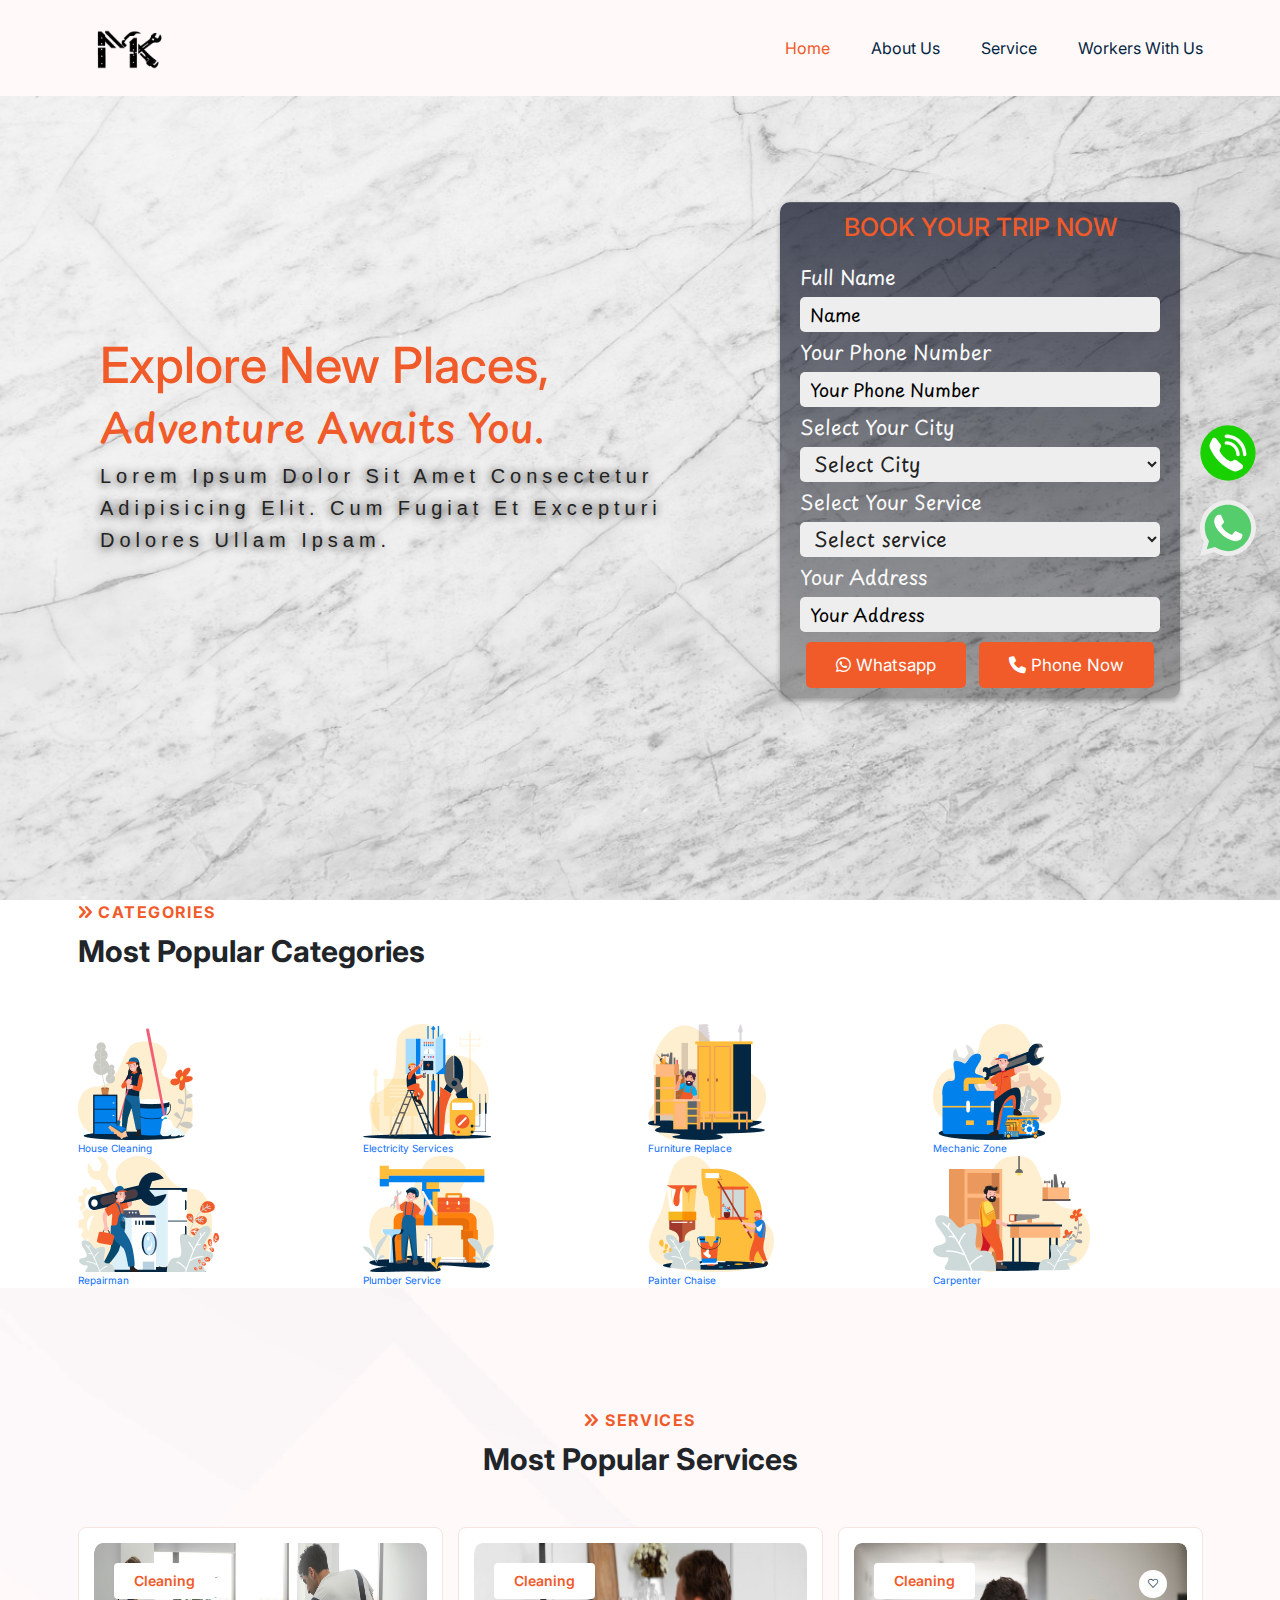
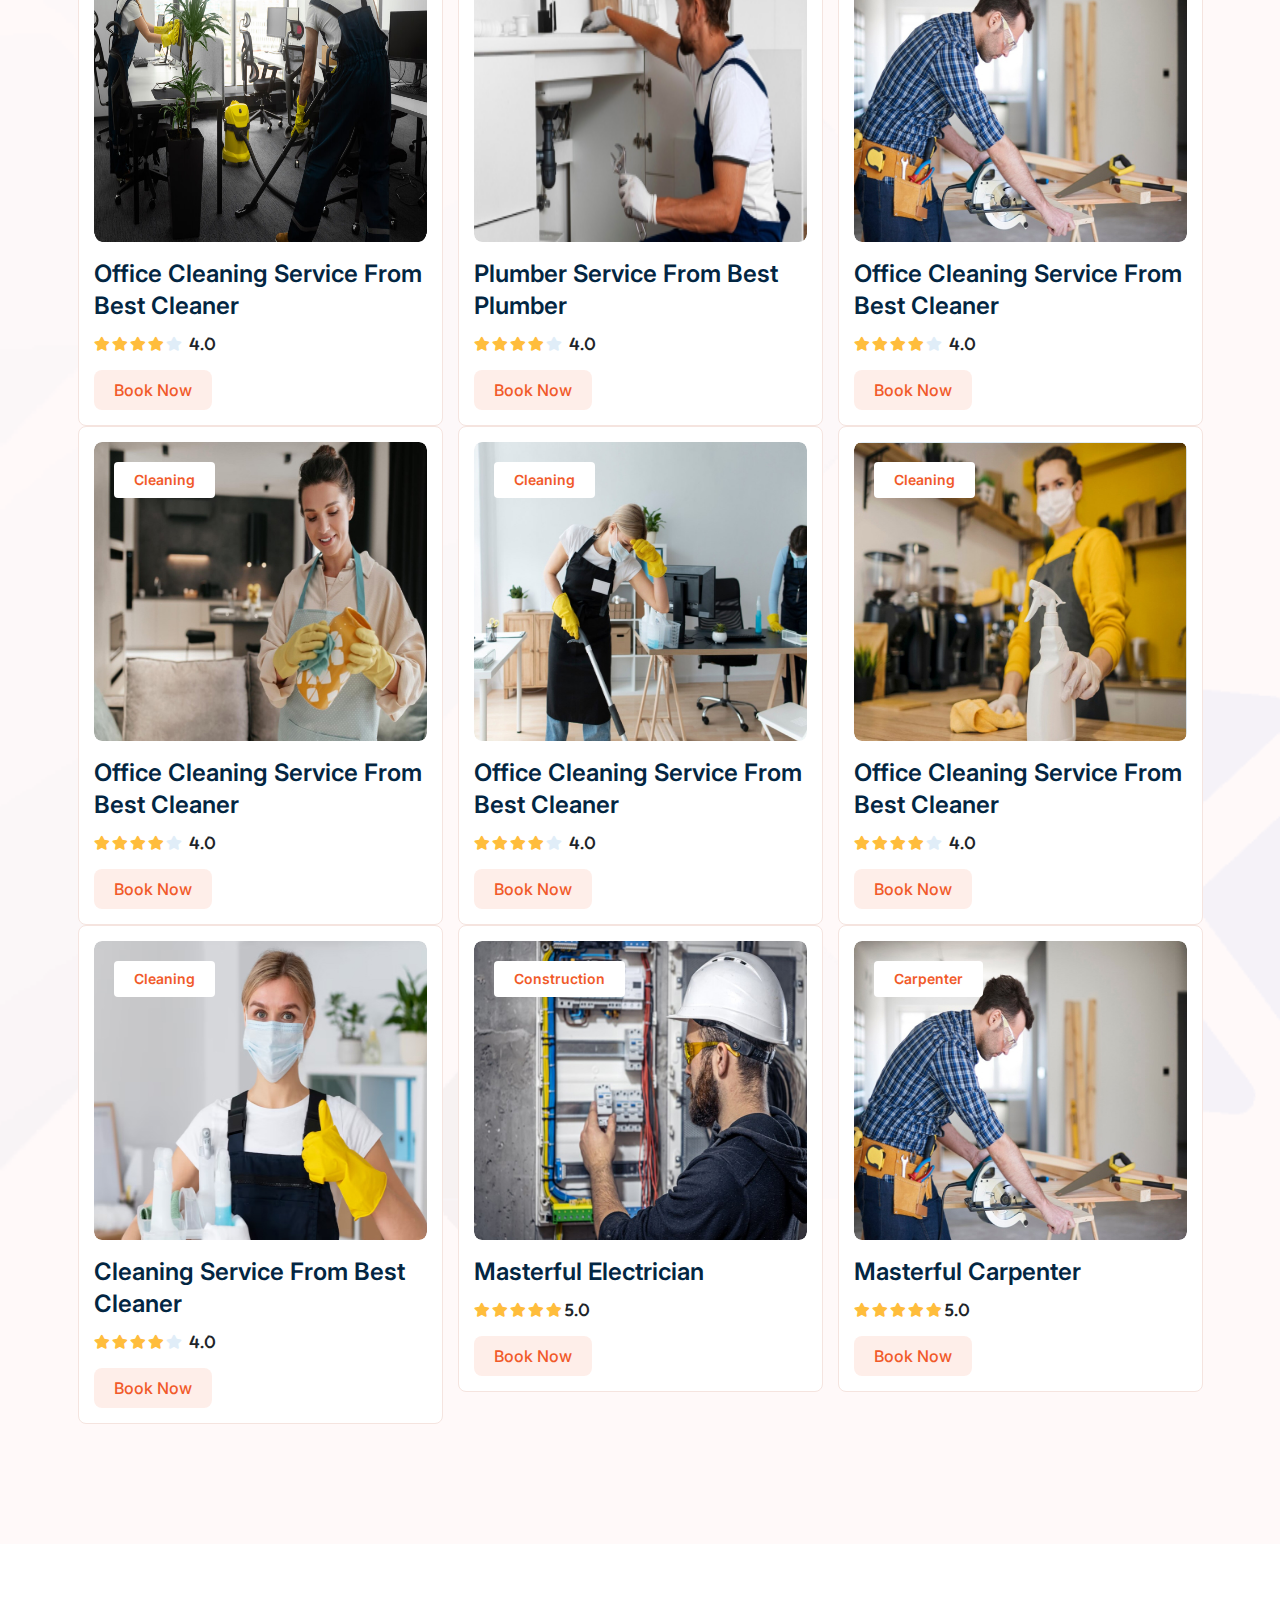
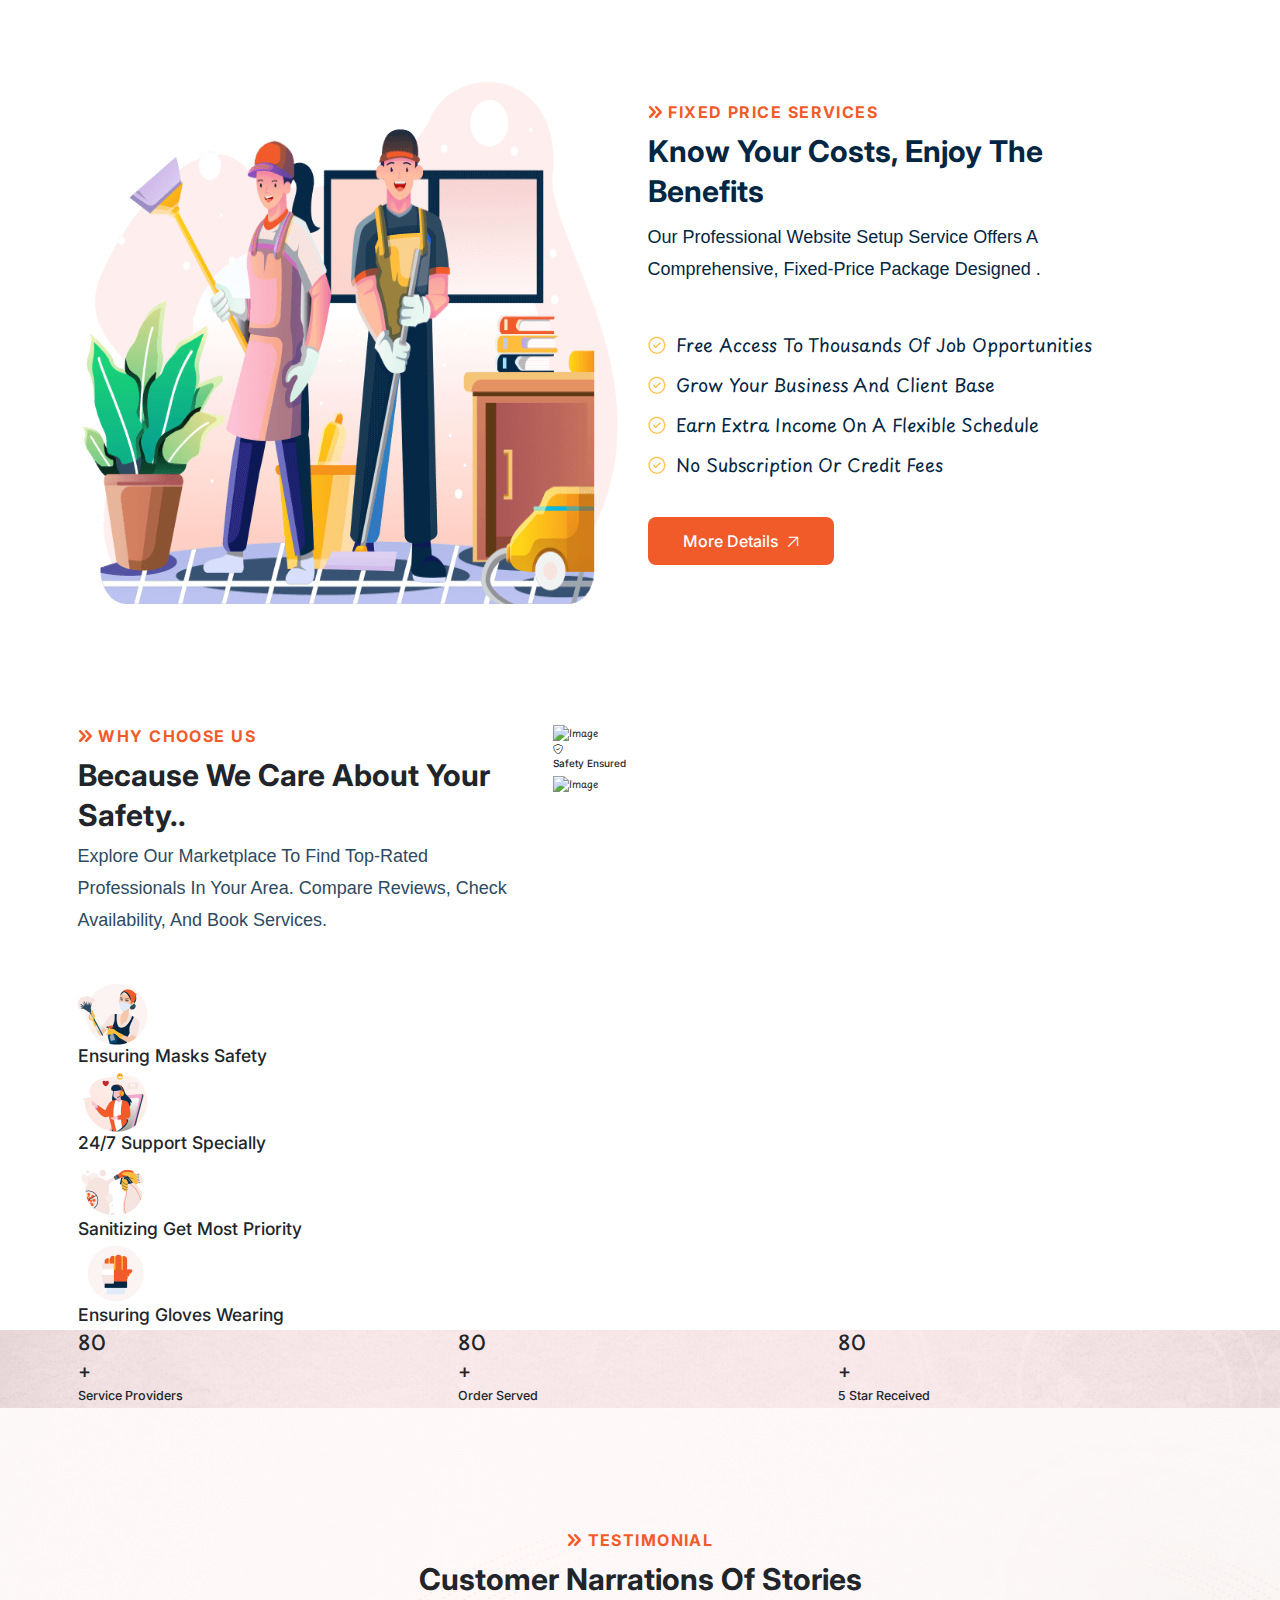
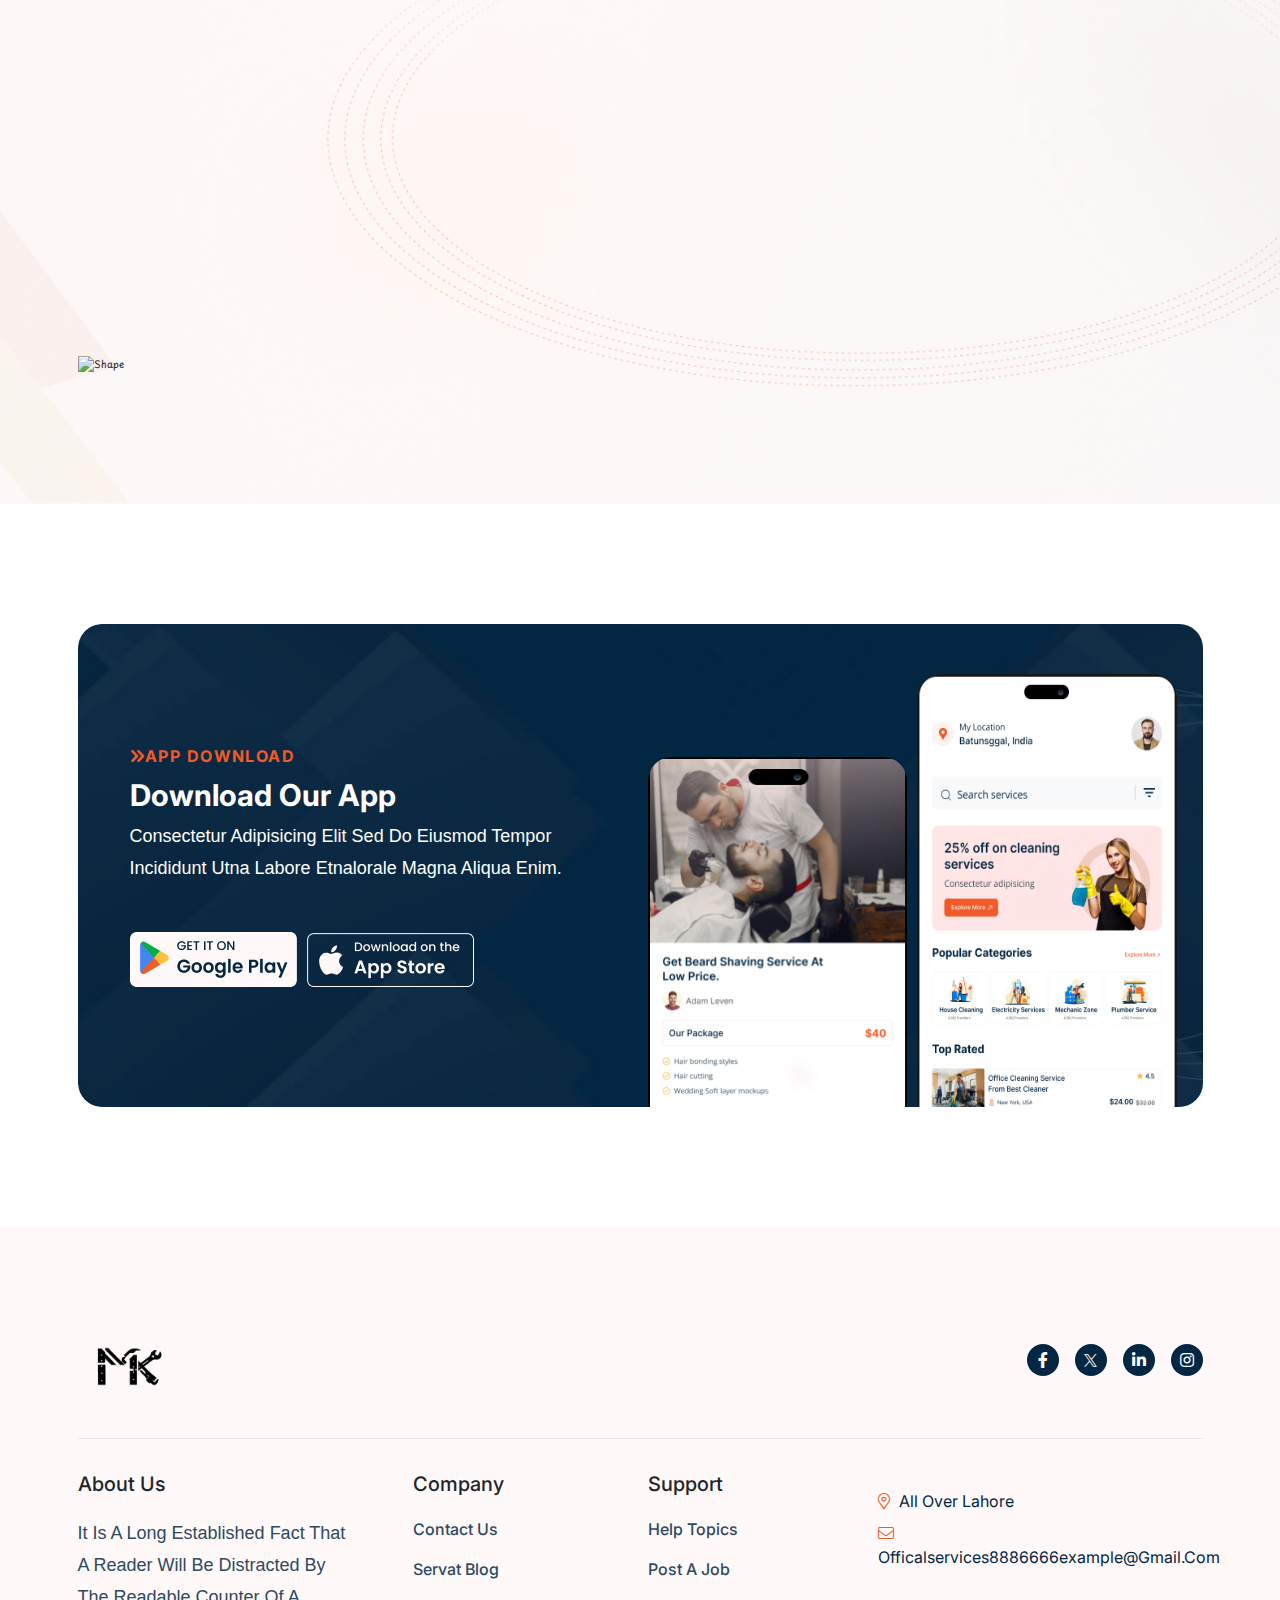
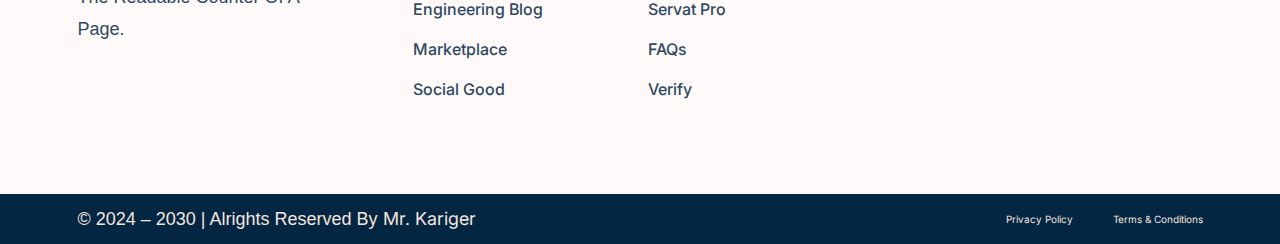
==== commit e8c56fa5: "new" ====
--- a/index.html
+++ b/index.html
@@ -20,10 +20,10 @@
 
 <body>
 
-<a target="_blank" href="https://api.whatsapp.com/send?phone=%2B923001078050&amp;text=MR.+Karigar+service+provider" id="whatsapp-button" style="position: fixed; right: 24px; width: 56px; z-index: 999; top: 500px;"><img style="width:100%;" src="[data-uri]"></a>
+<a target="_blank" href="https://api.whatsapp.com/send?phone=%2B923001078050&amp;text=MR.+Karigar+services+provider" id="whatsapp-button" style="position: fixed; right: 24px; width: 56px; z-index: 999; top: 500px;"><img style="width:100%;" src="[data-uri]"></a>
 
 <a target="_blank" href="tel:+923001078050&amp;text=MR.+Karigar+service+provider" id="whatsapp-button" style="position: fixed; right: 24px; width: 56px; z-index: 999; top: 425px;"><img style="width:100%;" src="./assets/images/icons/phone-6015.svg"></a>
-    
+
     <div class="page-wrapper">
 
         <!-- preloader -->
@@ -744,7 +744,7 @@
 
 
         <!-- works three -->
-        <section class="works works-three">
+        <!-- <section class="works works-three">
             <div class="bg-layer" style="background: url('assets/images/background/works-three-bg.png');"></div>
             <div class="container">
                 <div class="common-title text-center">
@@ -771,7 +771,7 @@
                                         </div>
                                     </div>
                                     <div class="work-content">
-                                        <!-- <a href="workers-profile.html">Choose Your Service</a> -->
+                                        <a href="workers-profile.html">Choose Your Service</a>
                                         <h3>Choose Your Service</h3>
                                         <p>Pick the service you are looking for- from the website or the app.</p>
                                     </div>
@@ -792,7 +792,7 @@
                                         </div>
                                     </div>
                                     <div class="work-content">
-                                        <!-- <a href="workers-profile.html">Choose Your Time Slot</a> -->
+                                        <a href="workers-profile.html">Choose Your Time Slot</a>
                                          <h3>Choose Your Time Slot</h3>
                                         <p>Pick the service you are looking for- from the website or the app.</p>
                                     </div>
@@ -813,7 +813,7 @@
                                         </div>
                                     </div>
                                     <div class="work-content">
-                                        <!-- <a href="workers-profile.html">Make The Purchase</a> -->
+                                        <a href="workers-profile.html">Make The Purchase</a>
                                          <h2>Make The Purchase</h2>
                                         <p>Pick the service you are looking for- from the website or the app.</p>
                                     </div>
@@ -823,7 +823,7 @@
                     </div>
                 </div>
             </div>
-        </section>
+        </section> -->
         <!-- works three -->
 
 
